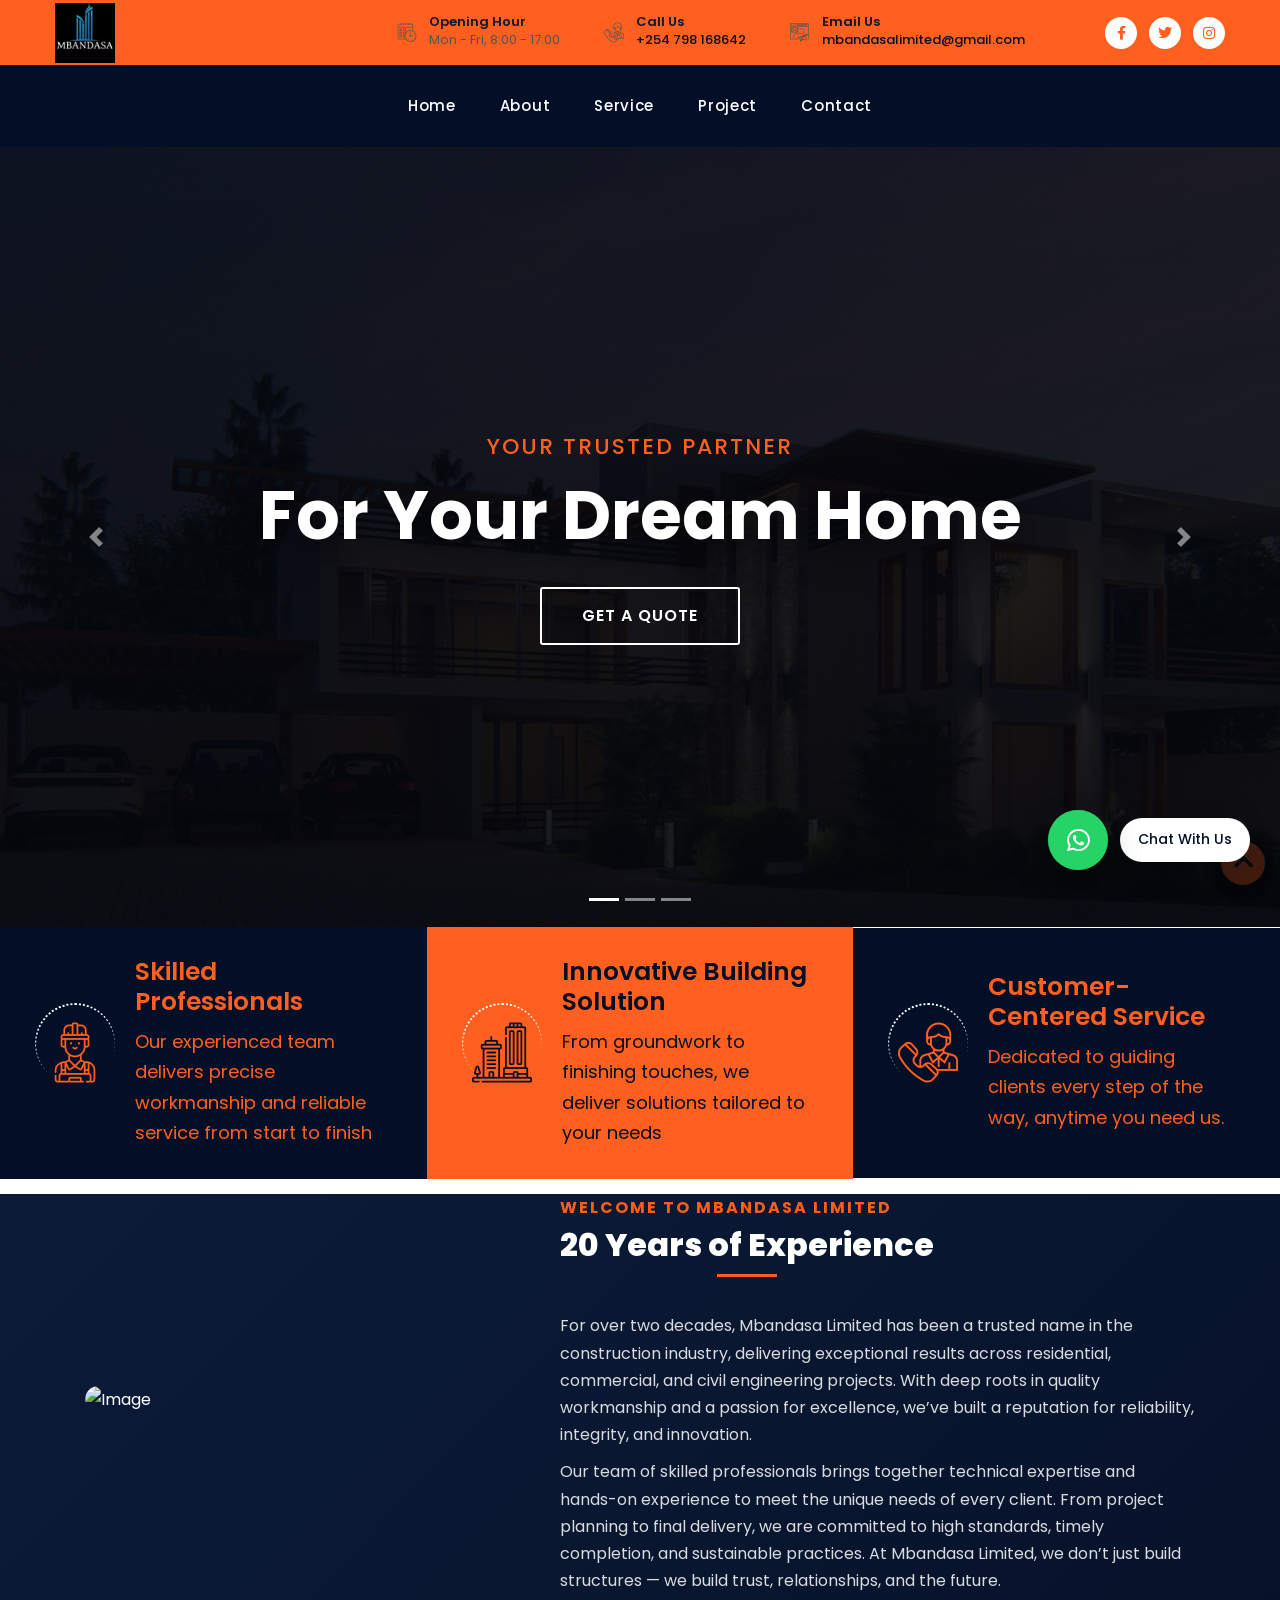
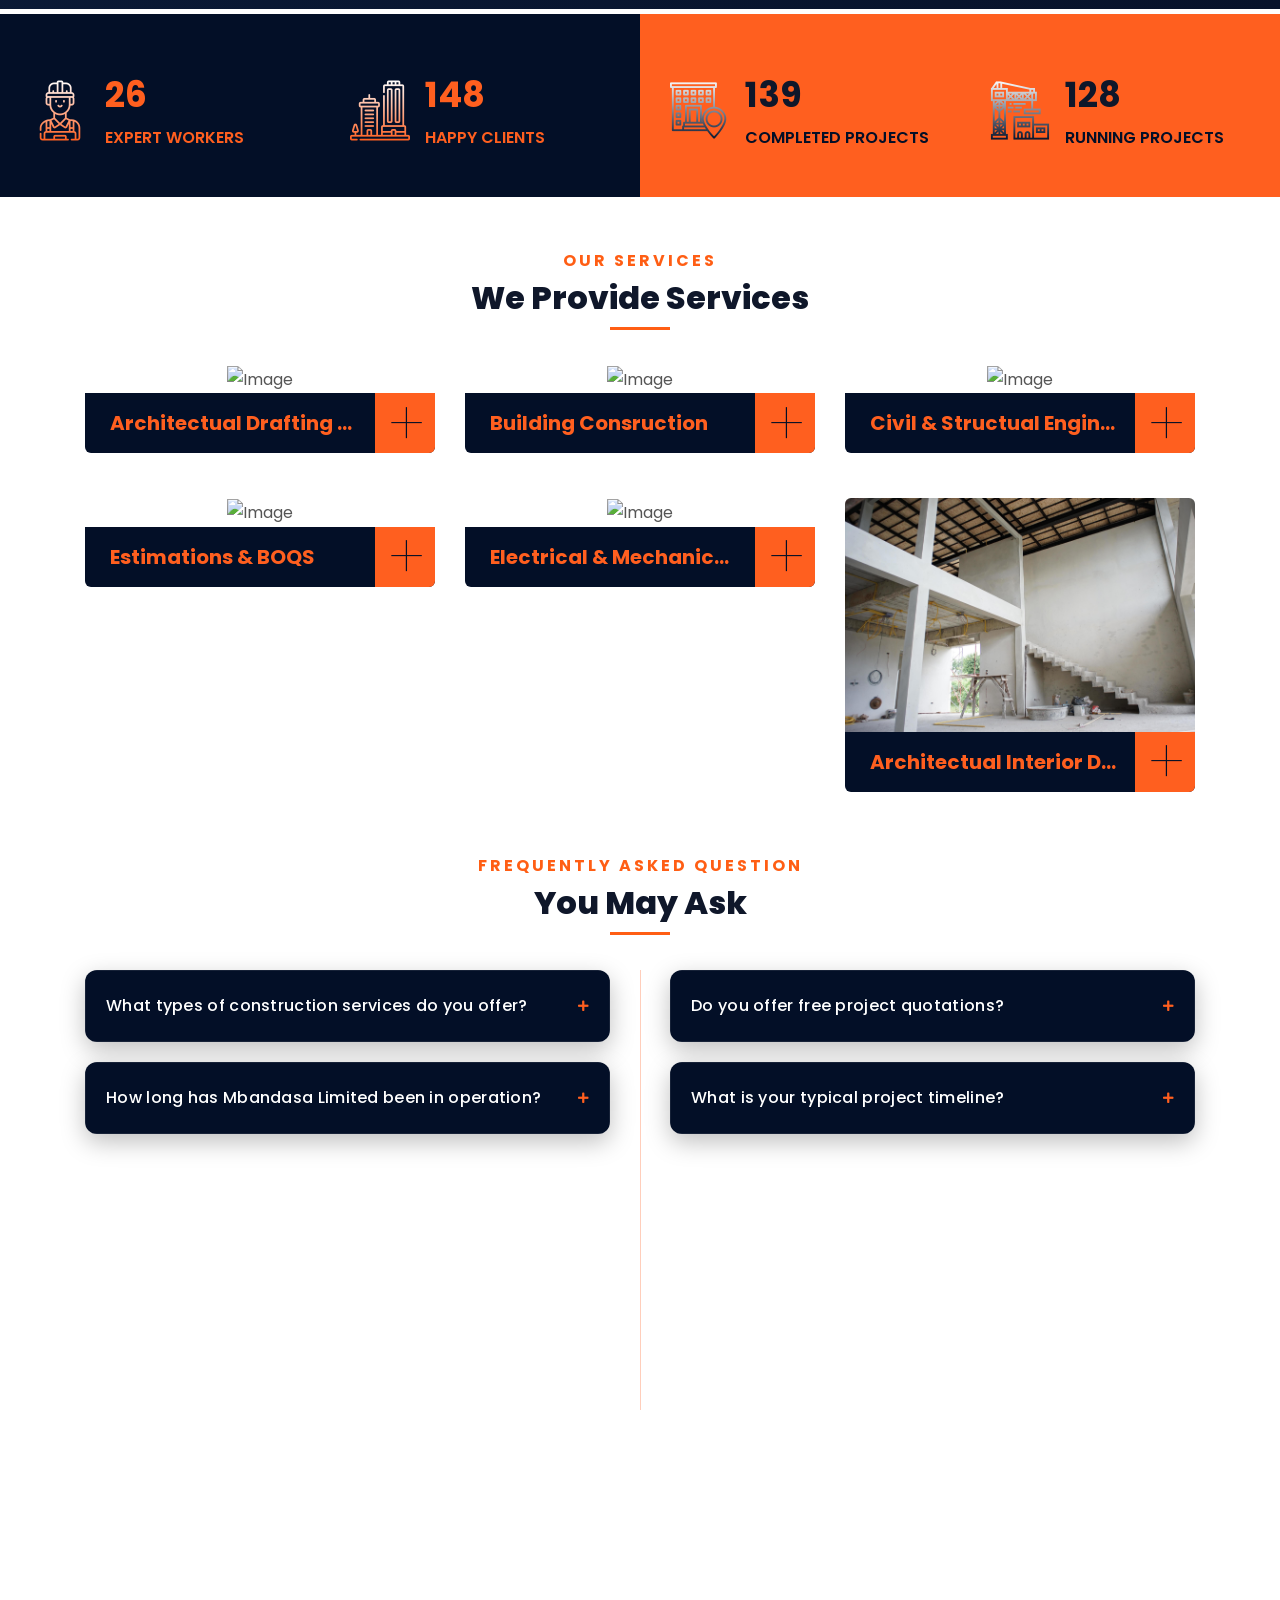
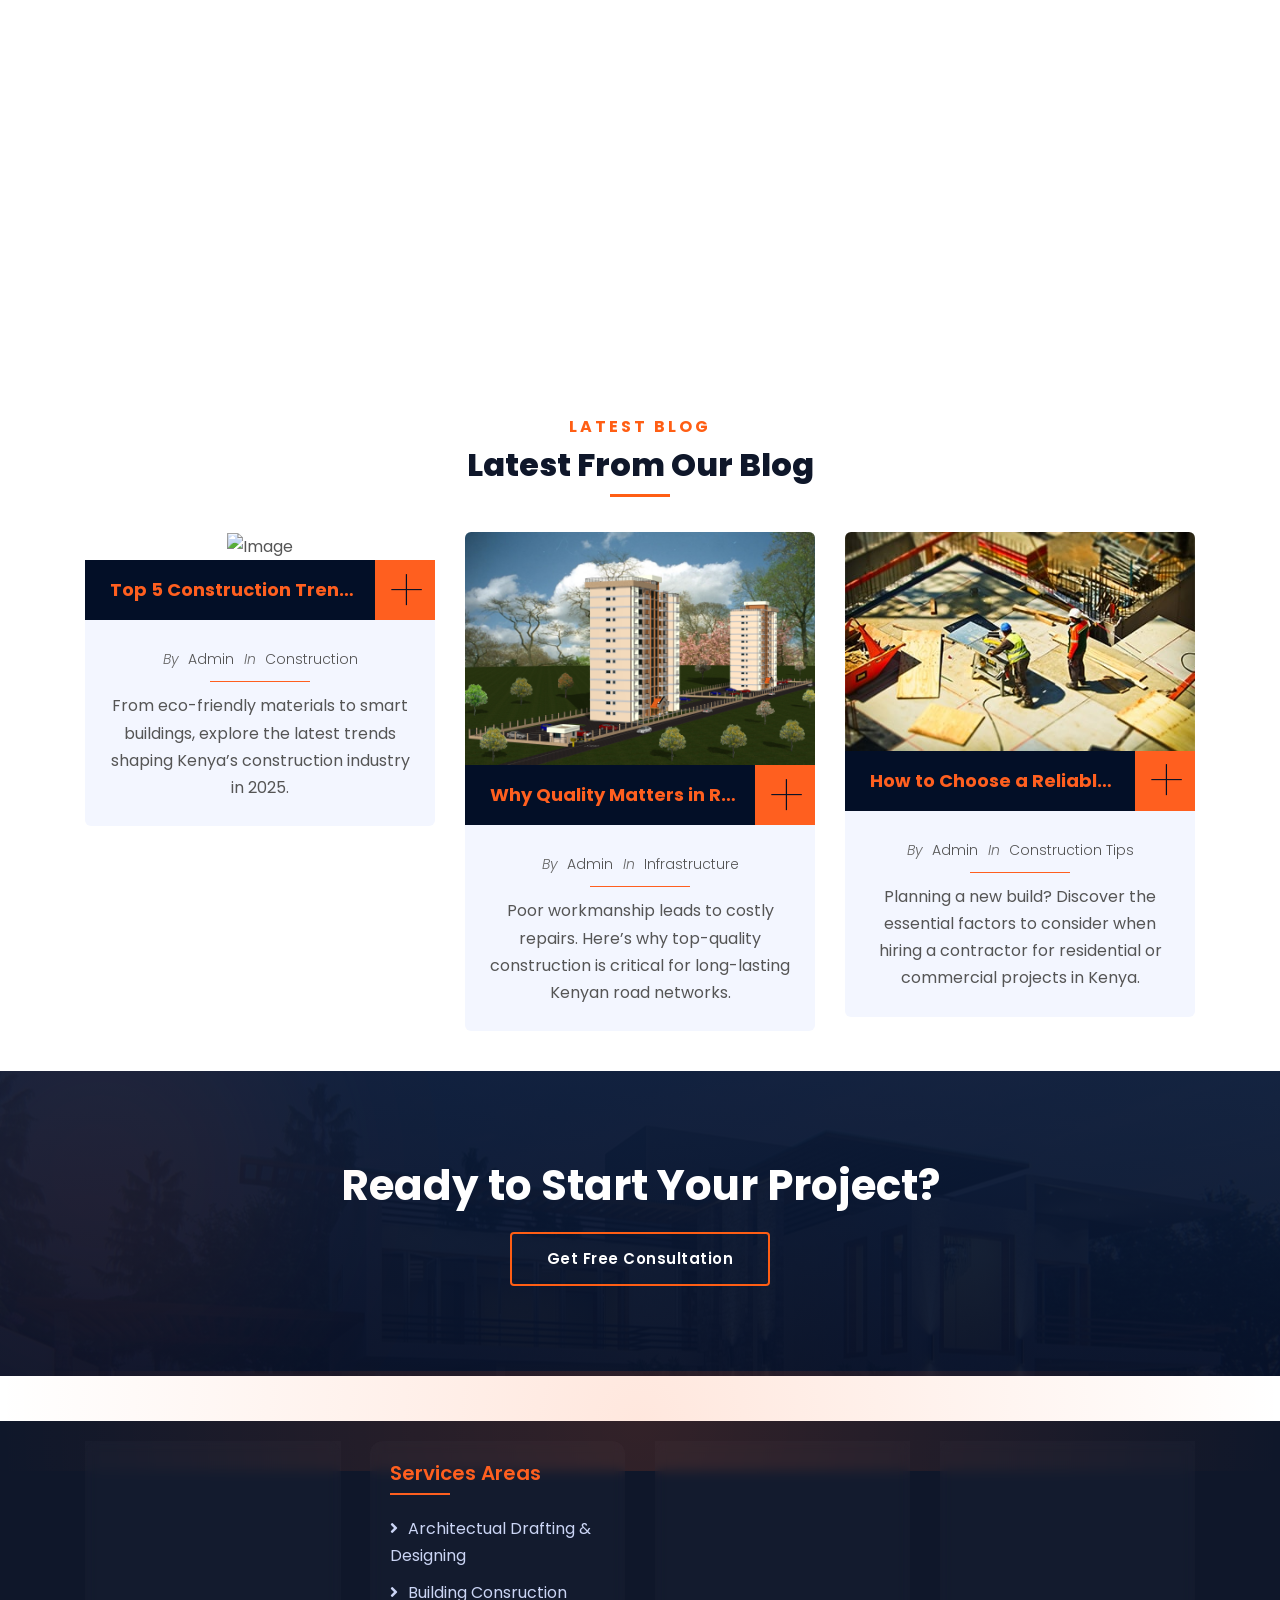
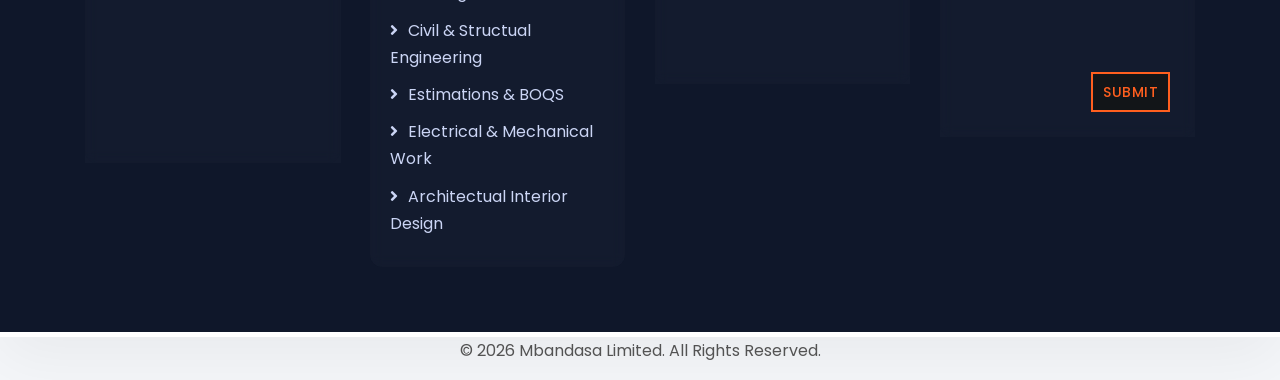
==== index.html @ 2ce322c9 "Initial commit" ====
<!DOCTYPE html>
<html lang="en">

<head>
    <meta charset="utf-8">
    <title>Mbandasa</title>
    <meta content="width=device-width, initial-scale=1.0" name="viewport">
    <meta content="Construction Company Website Template" name="keywords">
    <meta content="Construction Company Website Template" name="description">
    <link href="https://fonts.googleapis.com/css2?family=Poppins:wght@300;400;600;700;800&display=swap"
        rel="stylesheet">
    <!-- Favicon -->
    <link href="img/favicon.ico" rel="icon">

    <!-- Google Font -->
    <link href="https://fonts.googleapis.com/css2?family=Poppins:wght@100;200;300;400;500;600;700;800;900&display=swap"
        rel="stylesheet">

    <!-- CSS Libraries -->
    <link href="https://stackpath.bootstrapcdn.com/bootstrap/4.4.1/css/bootstrap.min.css" rel="stylesheet">
    <link href="https://cdnjs.cloudflare.com/ajax/libs/font-awesome/5.10.0/css/all.min.css" rel="stylesheet">
    <link href="lib/flaticon/font/flaticon.css" rel="stylesheet">
    <link href="lib/animate/animate.min.css" rel="stylesheet">
    <link href="lib/owlcarousel/assets/owl.carousel.min.css" rel="stylesheet">
    <link href="lib/lightbox/css/lightbox.min.css" rel="stylesheet">
    <link href="lib/slick/slick.css" rel="stylesheet">
    <link href="lib/slick/slick-theme.css" rel="stylesheet">

    <!-- Template Stylesheet -->
    <link href="css/style.css" rel="stylesheet">
    <meta name="description"
        content="Top construction company in Kenya offering building, civil engineering, and architectural services.">
    <meta name="keywords" content="Construction company Kenya, Building contractor Nairobi, Civil engineering Kenya">
</head>
<script id="scrollRevealScript">
    function reveal() {
        var reveals = document.querySelectorAll(".reveal");

        for (var i = 0; i < reveals.length; i++) {

            var windowHeight = window.innerHeight;
            var elementTop = reveals[i].getBoundingClientRect().top;
            var elementVisible = 120;

            if (elementTop < windowHeight - elementVisible) {
                reveals[i].classList.add("active");
            }
        }
    }

    window.addEventListener("scroll", reveal);
</script>

<body>
    <div class="wrapper">
        <!-- Top Bar Start -->
        <div class="top-bar">
            <div class="container-fluid">
                <div class="row align-items-center">

                    <!-- Logo -->
                    <div class="col-lg-3 col-md-4">
                        <div class="logo">
                            <a href="index.html">
                                <img src="img/mbandasa.jpg" alt="Logo">
                            </a>
                        </div>
                    </div>

                    <!-- Contact Info -->
                    <div class="col-lg-7 d-none d-lg-block">
                        <div class="d-flex justify-content-end align-items-center">

                            <div class="top-bar-item mr-4">
                                <div class="top-bar-icon">
                                    <i class="flaticon-calendar"></i>
                                </div>
                                <div class="top-bar-text">
                                    <h3>Opening Hour</h3>
                                    <p>Mon - Fri, 8:00 - 17:00</p>
                                </div>
                            </div>

                            <div class="top-bar-item mr-4">
                                <div class="top-bar-icon">
                                    <i class="flaticon-call"></i>
                                </div>
                                <div class="top-bar-text">
                                    <h3>Call Us</h3>
                                    <p>
                                        <a href="tel:+254798168642">
                                            +254 798 168642
                                        </a>
                                    </p>
                                </div>
                            </div>

                            <div class="top-bar-item">
                                <div class="top-bar-icon">
                                    <i class="flaticon-send-mail"></i>
                                </div>
                                <div class="top-bar-text">
                                    <h3>Email Us</h3>
                                    <p>
                                        <a href="mailto:mbandasalimited@gmail.com">
                                            mbandasalimited@gmail.com
                                        </a>
                                    </p>
                                </div>
                            </div>

                        </div>
                    </div>

                    <!-- Social Media -->
                    <div class="col-lg-2 d-none d-lg-block">
                        <div class="top-social justify-content-end">
                            <a href="https://www.facebook.com/Mbandasacorporation"><i class="fab fa-facebook-f"></i></a>
                            <a href="https://x.com/ltd_mbandasa"><i class="fab fa-twitter"></i></a>
                            <a href="https://www.instagram.com/mbandasa_ltd?igsh=a2tuNHJoZzRvZ29p"><i
                                    class="fab fa-instagram"></i></a>

                        </div>
                    </div>

                </div>
            </div>
        </div>
        <!-- Top Bar End -->

        <!-- Nav Bar Start -->
        <div class="nav-bar">
            <div class="container-fluid">
                <nav class="navbar navbar-expand-lg navbar-dark">

                    <a href="index.html" class="navbar-brand d-lg-none">
                        <img src="img/mbandasa.jpg" height="35">
                    </a>

                    <button type="button" class="navbar-toggler" data-toggle="collapse" data-target="#navbarCollapse">
                        <span class="navbar-toggler-icon"></span>
                    </button>

                    <div class="collapse navbar-collapse justify-content-center" id="navbarCollapse">
                        <div class="navbar-nav">

                            <a href="index.html" class="nav-item nav-link active">Home</a>
                            <a href="about.html" class="nav-item nav-link">About</a>
                            <a href="service.html" class="nav-item nav-link">Service</a>

                            <a href="portfolio.html" class="nav-item nav-link">Project</a>

                            <a href="contact.html" class="nav-item nav-link">Contact</a>

                        </div>
                    </div>
                </nav>
            </div>
        </div>
        <!-- Nav Bar End -->


        <!-- Carousel Start -->
        <div id="carousel" class="carousel slide" data-ride="carousel">
            <ol class="carousel-indicators">
                <li data-target="#carousel" data-slide-to="0" class="active"></li>
                <li data-target="#carousel" data-slide-to="1"></li>
                <li data-target="#carousel" data-slide-to="2"></li>
            </ol>
            <div class="carousel-inner">
                <div class="carousel-item active">
                    <img src="img/pic14.jpg" alt="Carousel Image">
                    <div class="carousel-caption">
                        <p class="animated fadeInRight">Your Trusted Partner</p>
                        <h1 class="animated fadeInLeft">For Your Dream Home</h1>

                        <a class="btn animated fadeInUp" href="quote.html">Get A Quote</a>

                    </div>
                </div>

                <div class="carousel-item">
                    <img src="img/pic7.jpg" alt="Carousel Image">
                    <div class="carousel-caption">
                        <p class="animated fadeInRight">Innovation in Every Build</p>
                        <h1 class="animated fadeInLeft">Where Vision Meets Structure</h1>
                        <a class="btn animated fadeInUp" href="quote.html">Get A Quote</a>
                    </div>
                </div>

                <div class="carousel-item">
                    <img src="img/pic12.JPG" alt="Carousel Image">
                    <div class="carousel-caption">
                        <p class="animated fadeInRight">Driven by Excellence</p>
                        <h1 class="animated fadeInLeft">Your Dream, Our Blueprint</h1>
                        <a class="btn animated fadeInUp" href="quote.html">Get A Quote</a>
                    </div>
                </div>
            </div>

            <a class="carousel-control-prev" href="#carousel" role="button" data-slide="prev">
                <span class="carousel-control-prev-icon" aria-hidden="true"></span>
                <span class="sr-only">Previous</span>
            </a>
            <a class="carousel-control-next" href="#carousel" role="button" data-slide="next">
                <span class="carousel-control-next-icon" aria-hidden="true"></span>
                <span class="sr-only">Next</span>
            </a>
        </div>
        <!-- Carousel End -->


        <!-- Feature Start-->
        <div class="feature wow fadeInUp" data-wow-delay="0.1s">
            <div class="container-fluid">
                <div class="row align-items-center">
                    <div class="col-lg-4 col-md-12">
                        <div class="feature-item">
                            <div class="feature-icon">
                                <i class="flaticon-worker"></i>
                            </div>
                            <div class="feature-text">
                                <h3>Skilled Professionals</h3>
                                <p>Our experienced team delivers precise workmanship and reliable service from start to
                                    finish</p>
                            </div>
                        </div>
                    </div>
                    <div class="col-lg-4 col-md-12">
                        <div class="feature-item">
                            <div class="feature-icon">
                                <i class="flaticon-building"></i>
                            </div>
                            <div class="feature-text">
                                <h3>Innovative Building Solution</h3>
                                <p>From groundwork to finishing touches, we deliver solutions tailored to your needs</p>
                            </div>
                        </div>
                    </div>
                    <div class="col-lg-4 col-md-12">
                        <div class="feature-item">
                            <div class="feature-icon">
                                <i class="flaticon-call"></i>
                            </div>
                            <div class="feature-text">
                                <h3>Customer-Centered Service</h3>
                                <p>Dedicated to guiding clients every step of the way, anytime you need us.</p>
                            </div>
                        </div>
                    </div>
                </div>
            </div>
        </div>
        <!-- Feature End-->


        <!-- About Start -->
        <div class="about wow fadeInUp" data-wow-delay="0.1s">
            <div class="about premium-about wow fadeInUp" data-wow-delay="0.1s">
                <div class="container">
                    <div class="row align-items-center">
                        <div class="col-lg-5 col-md-6">
                            <div class="about-img">
                                <img src="img/pic21.jpg" alt="Image">
                            </div>
                        </div>
                        <div class="col-lg-7 col-md-6">
                            <div class="section-header text-left">

                                <p>Welcome to Mbandasa Limited</p>
                                <h2>20 Years of Experience</h2>
                            </div>
                            <div class="about-text">
                                <p>
                                    For over two decades, Mbandasa Limited has been a trusted name in the construction
                                    industry, delivering exceptional results across residential, commercial, and civil
                                    engineering projects. With deep roots in quality workmanship and a passion for
                                    excellence, we’ve built a reputation for reliability, integrity, and innovation.
                                </p>
                                <p>
                                    Our team of skilled professionals brings together technical expertise and hands-on
                                    experience to meet the unique needs of every client. From project planning to final
                                    delivery, we are committed to high standards, timely completion, and sustainable
                                    practices. At Mbandasa Limited, we don’t just build structures — we build trust,
                                    relationships, and the future.
                                </p>
                                <!-- <a class="btn" href="">Learn More</a> -->
                            </div>
                        </div>
                    </div>
                </div>
            </div>
            <!-- About End -->


            <!-- Fact Start -->
            <div class="fact">
                <div class="container-fluid">
                    <div class="row counters">
                        <div class="col-md-6 fact-left wow slideInLeft">
                            <div class="row">
                                <div class="col-6">
                                    <div class="fact-icon">
                                        <i class="flaticon-worker"></i>
                                    </div>
                                    <div class="fact-text">
                                        <h2 data-toggle="counter-up">70</h2>
                                        <p>Expert Workers</p>
                                    </div>
                                </div>
                                <div class="col-6">
                                    <div class="fact-icon">
                                        <i class="flaticon-building"></i>
                                    </div>
                                    <div class="fact-text">
                                        <h2 data-toggle="counter-up">400</h2>
                                        <p>Happy Clients</p>
                                    </div>
                                </div>
                            </div>
                        </div>
                        <div class="col-md-6 fact-right wow slideInRight">
                            <div class="row">
                                <div class="col-6">
                                    <div class="fact-icon">
                                        <i class="flaticon-address"></i>
                                    </div>
                                    <div class="fact-text">
                                        <h2 data-toggle="counter-up">380</h2>
                                        <p>Completed Projects</p>
                                    </div>
                                </div>
                                <div class="col-6">
                                    <div class="fact-icon">
                                        <i class="flaticon-crane"></i>
                                    </div>
                                    <div class="fact-text">
                                        <h2 data-toggle="counter-up">350</h2>
                                        <p>Running Projects</p>
                                    </div>
                                </div>
                            </div>
                        </div>
                    </div>
                </div>
            </div>
            <!-- Fact End -->


            <!-- Service Start -->
            <div class="service">
                <div class="container">
                    <div class="section-header text-center">
                        <p>Our Services</p>
                        <h2>We Provide Services</h2>
                    </div>
                    <div class="row">
                        <div class="col-lg-4 col-md-6 wow fadeInUp" data-wow-delay="0.1s">
                            <div class="service-item">
                                <div class="service-img">
                                    <img src="img/pic22.jpg" alt="Image">
                                    <div class="service-overlay">
                                        <p>
                                            We turn ideas into precise and detailed architectural plans that align with
                                            building codes and client vision. Our designs balance functionality,
                                            aesthetics,
                                            and structural integrity.
                                        </p>
                                    </div>
                                </div>
                                <div class="service-text">
                                    <h3>Architectual Drafting & Designing</h3>
                                    <a class="btn" href="img/pic22.jpg" data-lightbox="service">+</a>
                                </div>
                            </div>
                        </div>
                        <div class="col-lg-4 col-md-6 wow fadeInUp" data-wow-delay="0.2s">
                            <div class="service-item">
                                <div class="service-img">
                                    <img src="img/pic23.jpg" alt="Image">
                                    <div class="service-overlay">
                                        <p>
                                            From foundation to finishing, we deliver high-quality construction services
                                            for
                                            residential, commercial, and industrial projects — built to last and
                                            tailored to
                                            your needs.
                                        </p>
                                    </div>
                                </div>
                                <div class="service-text">
                                    <h3>Building Consruction</h3>
                                    <a class="btn" href="img/pic23.jpg" data-lightbox="service">+</a>
                                </div>
                            </div>
                        </div>
                        <div class="col-lg-4 col-md-6 wow fadeInUp" data-wow-delay="0.3s">
                            <div class="service-item">
                                <div class="service-img">
                                    <img src="img/pic24.jpg" alt="Image">
                                    <div class="service-overlay">
                                        <p>
                                            Our civil and structural engineers provide reliable, safe, and efficient
                                            solutions for roads, drainage, bridges, and buildings with a focus on
                                            durability
                                            and compliance.
                                        </p>
                                    </div>
                                </div>
                                <div class="service-text">
                                    <h3>Civil & Structual Engineering</h3>
                                    <a class="btn" href="img/pic24.jpg" data-lightbox="service">+</a>
                                </div>
                            </div>
                        </div>
                        <div class="col-lg-4 col-md-6 wow fadeInUp" data-wow-delay="0.4s">
                            <div class="service-item">
                                <div class="service-img">
                                    <img src="img/pic25.jpg" alt="Image">
                                    <div class="service-overlay">
                                        <p>
                                            We offer accurate cost estimations and detailed Bills of Quantities (BOQs)
                                            to
                                            support effective project planning, budgeting, and transparency for clients
                                            and
                                            contractors.
                                        </p>
                                    </div>
                                </div>
                                <div class="service-text">
                                    <h3>Estimations & BOQS</h3>
                                    <a class="btn" href="img/pic25.jpg" data-lightbox="service">+</a>
                                </div>
                            </div>
                        </div>
                        <div class="col-lg-4 col-md-6 wow fadeInUp" data-wow-delay="0.5s">
                            <div class="service-item">
                                <div class="service-img">
                                    <img src="img/pic26.jpg" alt="Image">
                                    <div class="service-overlay">
                                        <p>
                                            Our certified team handles complete electrical and mechanical installations,
                                            ensuring safety, energy efficiency, and integration into your building
                                            systems.
                                        </p>
                                    </div>
                                </div>
                                <div class="service-text">
                                    <h3>Electrical & Mechanical Work</h3>
                                    <a class="btn" href="img/pic26.jpg" data-lightbox="service">+</a>
                                </div>
                            </div>
                        </div>
                        <div class="col-lg-4 col-md-6 wow fadeInUp" data-wow-delay="0.6s">
                            <div class="service-item">
                                <div class="service-img">
                                    <img src="img/pic27.jpg" alt="Image">
                                    <div class="service-overlay">
                                        <p>
                                            We craft elegant and functional interior spaces that reflect your style and
                                            purpose — blending form, lighting, materials, and color into stunning
                                            environments.
                                        </p>
                                    </div>
                                </div>
                                <div class="service-text">
                                    <h3>Architectual Interior Design</h3>
                                    <a class="btn" href="img/pic27.jpg" data-lightbox="service">+</a>
                                </div>
                            </div>
                        </div>
                    </div>
                </div>
            </div>
            <!-- Service End -->


            <!-- FAQs Start -->
            <div class="faqs">
                <div class="container">
                    <div class="section-header text-center">
                        <p>Frequently Asked Question</p>
                        <h2>You May Ask</h2>
                    </div>
                    <div class="row">
                        <div class="col-md-6">
                            <div id="accordion-1">
                                <div class="card wow fadeInLeft" data-wow-delay="0.1s">
                                    <div class="card-header">
                                        <a class="card-link collapsed" data-toggle="collapse" href="#collapseOne">
                                            What types of construction services do you offer?
                                        </a>
                                    </div>
                                    <div id="collapseOne" class="collapse" data-parent="#accordion-1">
                                        <div class="card-body">
                                            We specialize in residential, commercial, and civil construction projects
                                            including architectural design, structural engineering, interior finishes,
                                            electrical and mechanical works, and project management.
                                        </div>
                                    </div>
                                </div>
                                <div class="card wow fadeInLeft" data-wow-delay="0.2s">
                                    <div class="card-header">
                                        <a class="card-link collapsed" data-toggle="collapse" href="#collapseTwo">
                                            How long has Mbandasa Limited been in operation?
                                        </a>
                                    </div>
                                    <div id="collapseTwo" class="collapse" data-parent="#accordion-1">
                                        <div class="card-body">
                                            Mbandasa Limited has over 20 years of experience in the construction
                                            industry,
                                            delivering quality and reliable services across Kenya and East Africa.
                                        </div>
                                    </div>
                                </div>
                                <div class="card wow fadeInLeft" data-wow-delay="0.3s">
                                    <div class="card-header">
                                        <a class="card-link collapsed" data-toggle="collapse" href="#collapseThree">
                                            Are you licensed and insured?
                                        </a>
                                    </div>
                                    <div id="collapseThree" class="collapse" data-parent="#accordion-1">
                                        <div class="card-body">
                                            Yes, we are fully licensed and insured to operate as a professional
                                            construction
                                            company, ensuring compliance with local building regulations and safety
                                            standards.
                                        </div>
                                    </div>
                                </div>
                                <div class="card wow fadeInLeft" data-wow-delay="0.4s">
                                    <div class="card-header">
                                        <a class="card-link collapsed" data-toggle="collapse" href="#collapseFour">
                                            Do you help with architectural drawings and approvals?
                                        </a>
                                    </div>
                                    <div id="collapseFour" class="collapse" data-parent="#accordion-1">
                                        <div class="card-body">
                                            Absolutely. We offer architectural drafting services and assist in obtaining
                                            the
                                            necessary regulatory approvals before construction begins.
                                        </div>
                                    </div>
                                </div>
                                <div class="card wow fadeInLeft" data-wow-delay="0.5s">
                                    <div class="card-header">
                                        <a class="card-link collapsed" data-toggle="collapse" href="#collapseFive">
                                            How do you ensure the quality of your work?
                                        </a>
                                    </div>
                                    <div id="collapseFive" class="collapse" data-parent="#accordion-1">
                                        <div class="card-body">
                                            We follow strict quality control procedures, employ skilled professionals,
                                            use
                                            high-grade materials, and regularly inspect sites to maintain excellent
                                            standards.
                                        </div>
                                    </div>
                                </div>
                            </div>
                        </div>
                        <div class="col-md-6">
                            <div id="accordion-2">
                                <div class="card wow fadeInRight" data-wow-delay="0.1s">
                                    <div class="card-header">
                                        <a class="card-link collapsed" data-toggle="collapse" href="#collapseSix">
                                            Do you offer free project quotations?
                                        </a>
                                    </div>
                                    <div id="collapseSix" class="collapse" data-parent="#accordion-2">
                                        <div class="card-body">
                                            Yes, we provide free quotations after an initial site visit or consultation
                                            to
                                            understand the scope and requirements of your project.
                                        </div>
                                    </div>
                                </div>
                                <div class="card wow fadeInRight" data-wow-delay="0.2s">
                                    <div class="card-header">
                                        <a class="card-link collapsed" data-toggle="collapse" href="#collapseSeven">
                                            What is your typical project timeline?
                                        </a>
                                    </div>
                                    <div id="collapseSeven" class="collapse" data-parent="#accordion-2">
                                        <div class="card-body">
                                            Project timelines vary based on the size and complexity of the job. However,
                                            we
                                            always aim to complete work on schedule while maintaining quality.
                                        </div>
                                    </div>
                                </div>
                                <div class="card wow fadeInRight" data-wow-delay="0.3s">
                                    <div class="card-header">
                                        <a class="card-link collapsed" data-toggle="collapse" href="#collapseEight">
                                            Can you work with my budget?
                                        </a>
                                    </div>
                                    <div id="collapseEight" class="collapse" data-parent="#accordion-2">
                                        <div class="card-body">
                                            Yes. We provide flexible solutions and accurate estimates to help you
                                            achieve
                                            your goals within your budget without compromising quality.
                                        </div>
                                    </div>
                                </div>
                                <div class="card wow fadeInRight" data-wow-delay="0.4s">
                                    <div class="card-header">
                                        <a class="card-link collapsed" data-toggle="collapse" href="#collapseNine">
                                            Do you handle both new builds and renovations?
                                        </a>
                                    </div>
                                    <div id="collapseNine" class="collapse" data-parent="#accordion-2">
                                        <div class="card-body">
                                            Yes, we undertake both new construction projects and renovations for homes,
                                            offices, and commercial spaces.
                                        </div>
                                    </div>
                                </div>
                                <div class="card wow fadeInRight" data-wow-delay="0.5s">
                                    <div class="card-header">
                                        <a class="card-link collapsed" data-toggle="collapse" href="#collapseTen">
                                            How can I get started with Mbandasa Limited?
                                        </a>
                                    </div>
                                    <div id="collapseTen" class="collapse" data-parent="#accordion-2">
                                        <div class="card-body">
                                            Simply contact us through our website, phone, or email to schedule a
                                            consultation. We’ll discuss your vision and provide guidance on the next
                                            steps.
                                        </div>
                                    </div>
                                </div>
                            </div>
                        </div>
                    </div>
                </div>
            </div>



            <!-- Testimonial Start -->
            <div class="testimonial wow fadeIn" data-wow-delay="0.1s">
                <div class="container">

                    <div class="row">
                        <div class="col-12">
                            <div class="testimonial-slider-nav"></div>
                        </div>
                    </div>

                    <div class="row">
                        <div class="col-12">
                            <div class="testimonial-slider">

                                <div class="slider-item">
                                    <div class="stars">
                                        <i class="fa fa-star"></i><i class="fa fa-star"></i>
                                        <i class="fa fa-star"></i><i class="fa fa-star"></i>
                                        <i class="fa fa-star"></i>
                                    </div>
                                    <h3>James Mwangi</h3>
                                    <h4>Civil Engineer</h4>
                                    <p>Mbandasa Limited exceeded my expectations. Their attention to detail and
                                        execution is top-tier.</p>
                                </div>

                                <div class="slider-item">
                                    <div class="stars">
                                        <i class="fa fa-star"></i><i class="fa fa-star"></i>
                                        <i class="fa fa-star"></i><i class="fa fa-star"></i>
                                        <i class="fa fa-star-half-alt"></i>
                                    </div>
                                    <h3>Grace Wambui</h3>
                                    <h4>Architect</h4>
                                    <p>Working with them was seamless. They turned our designs into reality with
                                        precision.</p>
                                </div>

                                <div class="slider-item">
                                    <div class="stars">
                                        <i class="fa fa-star"></i><i class="fa fa-star"></i>
                                        <i class="fa fa-star"></i><i class="fa fa-star"></i>
                                        <i class="fa fa-star"></i>
                                    </div>
                                    <h3>Peter Otieno</h3>
                                    <h4>Real Estate Developer</h4>
                                    <p>Reliable, professional, and consistent. They always deliver quality work on time.
                                    </p>
                                </div>

                                <div class="slider-item">
                                    <div class="stars">
                                        <i class="fa fa-star"></i><i class="fa fa-star"></i>
                                        <i class="fa fa-star"></i><i class="fa fa-star"></i>
                                        <i class="fa fa-star"></i>
                                    </div>
                                    <h3>Mercy Achieng</h3>
                                    <h4>Interior Designer</h4>
                                    <p>Excellent finishing and attention to design details. A great team to collaborate
                                        with.</p>
                                </div>

                                <div class="slider-item">
                                    <div class="stars">
                                        <i class="fa fa-star"></i><i class="fa fa-star"></i>
                                        <i class="fa fa-star"></i><i class="fa fa-star"></i>
                                        <i class="fa fa-star"></i>
                                    </div>
                                    <h3>David Njoroge</h3>
                                    <h4>Construction Consultant</h4>
                                    <p>They uphold safety, quality, and transparency. Very dependable construction
                                        partner.</p>
                                </div>

                                <div class="slider-item">
                                    <div class="stars">
                                        <i class="fa fa-star"></i><i class="fa fa-star"></i>
                                        <i class="fa fa-star"></i><i class="fa fa-star"></i>
                                        <i class="fa fa-star"></i>
                                    </div>
                                    <h3>Esther Kinyua</h3>
                                    <h4>Landowner</h4>
                                    <p>They guided me from start to finish. Smooth process and very professional team.
                                    </p>
                                </div>

                                <div class="slider-item">
                                    <div class="stars">
                                        <i class="fa fa-star"></i><i class="fa fa-star"></i>
                                        <i class="fa fa-star"></i><i class="fa fa-star"></i>
                                        <i class="fa fa-star-half-alt"></i>
                                    </div>
                                    <h3>Brian Kiprotich</h3>
                                    <h4>Project Manager</h4>
                                    <p>Very flexible and responsive. They handled changes without delaying the project.
                                    </p>
                                </div>

                                <div class="slider-item">
                                    <div class="stars">
                                        <i class="fa fa-star"></i><i class="fa fa-star"></i>
                                        <i class="fa fa-star"></i><i class="fa fa-star"></i>
                                        <i class="fa fa-star"></i>
                                    </div>
                                    <h3>Janet Nduta</h3>
                                    <h4>Quantity Surveyor</h4>
                                    <p>Everything stayed within budget. Highly recommend for cost-controlled projects.
                                    </p>
                                </div>

                            </div>
                        </div>
                    </div>

                </div>
            </div>
            <!-- Blog Start -->
            <div class="blog">
                <div class="container">
                    <div class="section-header text-center">
                        <p>Latest Blog</p>
                        <h2>Latest From Our Blog</h2>
                    </div>
                    <div class="row">
                        <div class="col-lg-4 col-md-6 wow fadeInUp" data-wow-delay="0.2s">
                            <div class="blog-item">
                                <div class="blog-img">
                                    <img src="img/blog-1.jpg" alt="Image">
                                </div>
                                <div class="blog-title">
                                    <h3>Top 5 Construction Trends in Kenya</h3>
                                    <a class="btn" href="">+</a>
                                </div>
                                <div class="blog-meta">
                                    <p>By <a href="">Admin</a></p>
                                    <p>In <a href="">Construction</a></p>
                                </div>
                                <div class="blog-text">
                                    <p>
                                        From eco-friendly materials to smart buildings, explore the latest trends
                                        shaping
                                        Kenya’s construction industry in 2025.
                                    </p>
                                </div>
                            </div>
                        </div>
                        <div class="col-lg-4 col-md-6 wow fadeInUp">
                            <div class="blog-item">
                                <div class="blog-img">
                                    <img src="img/blog-2.jpg" alt="Image">
                                </div>
                                <div class="blog-title">
                                    <h3>Why Quality Matters in Road Projects</h3>
                                    <a class="btn" href="">+</a>
                                </div>
                                <div class="blog-meta">
                                    <p>By <a href="">Admin</a></p>
                                    <p>In <a href="">Infrastructure</a></p>
                                </div>
                                <div class="blog-text">
                                    <p>
                                        Poor workmanship leads to costly repairs. Here’s why top-quality construction is
                                        critical for long-lasting Kenyan road networks.
                                    </p>
                                </div>
                            </div>
                        </div>
                        <div class="col-lg-4 col-md-6 wow fadeInUp" data-wow-delay="0.2s">
                            <div class="blog-item">
                                <div class="blog-img">
                                    <img src="img/blog-3.jpg" alt="Image">
                                </div>
                                <div class="blog-title">
                                    <h3>How to Choose a Reliable Contractor</h3>
                                    <a class="btn" href="">+</a>
                                </div>
                                <div class="blog-meta">
                                    <p>By <a href="">Admin</a></p>
                                    <p>In <a href="">Construction Tips</a></p>
                                </div>
                                <div class="blog-text">
                                    <p>
                                        Planning a new build? Discover the essential factors to consider when hiring a
                                        contractor for residential or commercial projects in Kenya.
                                    </p>
                                </div>
                            </div>
                        </div>
                    </div>
                </div>
            </div>
            <div class="wrapper">
                <!-- ... existing website content ... -->
                <a href="#" class="back-to-top"><i class="fa fa-chevron-up"></i></a>
            </div>
            <!-- CTA Start -->
            <div class="cta wow fadeInUp" data-wow-delay="0.1s">
                <div class="container text-center">
                    <h2>Ready to Start Your Project?</h2>
                    <a href="contact.html" class="btn">Get Free Consultation</a>
                </div>
            </div>
            <!-- CTA End -->


            <!-- JavaScript Libraries -->
            <script src="https://code.jquery.com/jquery-3.4.1.min.js"></script>
            <script src="https://stackpath.bootstrapcdn.com/bootstrap/4.4.1/js/bootstrap.bundle.min.js"></script>
            <!-- ... other script tags ... -->

            <!-- Template Javascript -->
            <script src="js/main.js"></script>
            <!-- Blog End -->
            <script src="js/main.js"></script>
            <!-- Premium WhatsApp Floating Button -->
            <a href="https://wa.me/254798168642?text=Hello%20Mbandasa%20Limited,%20I%20would%20like%20to%20make%20an%20inquiry."
                class="whatsapp-float" target="_blank" aria-label="Chat on WhatsApp">

                <div class="whatsapp-icon">
                    <i class="fab fa-whatsapp"></i>
                </div>

                <span class="whatsapp-label">Chat With Us</span>

            </a>

            <!-- Footer Start -->
            <div class="footer wow fadeIn" data-wow-delay="0.3s">
                <div class="container">
                    <div class="row">
                        <div class="col-md-6 col-lg-3">
                            <div class="footer-contact">
                                <h2>Office Contact</h2>
                                <p><i class="fa fa-map-marker-alt"></i>Kenyatta highway, Nanyuki, KENYA</p>
                                <p><i class="fa fa-phone-alt"></i>0798168642</p>
                                <p><i class="fa fa-envelope"></i>mbandasalimited@gmail.com</p>
                                <div class="footer-social">
                                    <a href="https://twitter.com/ltd_mbandasa/status/1759628364342575480"><i
                                            class="fab fa-twitter"></i></a>
                                    <a href=""><i class="fab fa-facebook-f"></i></a>
                                    <a href="https://www.instagram.com/mbandasa_ltd/reels/"><i
                                            class="fab fa-instagram"></i></a>

                                </div>
                            </div>
                        </div>
                        <div class="col-md-6 col-lg-3">
                            <div class="footer-link">
                                <h2>Services Areas</h2>
                                <a href="">Architectual Drafting & Designing</a>
                                <a href="">Building Consruction</a>
                                <a href="">Civil & Structual Engineering</a>
                                <a href="">Estimations & BOQS</a>
                                <a href="">Electrical & Mechanical Work</a>
                                <a href="">Architectual Interior Design</a>
                            </div>
                        </div>
                        <div class="col-md-6 col-lg-3">
                            <div class="footer-link">
                                <h2>Useful Pages</h2>
                                <a href="about.html">About Us</a>
                                <a href="contact.html">Contact Us</a>
                                <a href="">Projects</a>
                                <a href="">Testimonial</a>
                            </div>
                        </div>
                        <div class="col-md-6 col-lg-3">
                            <div class="newsletter">
                                <h2>Newsletter</h2>
                                <p>
                                    Sign up for our newsletter to receive updates on our latest projects, company news,
                                    and
                                    special offers directly in your inbox.
                                </p>
                                <div class="form">
                                    <input class="form-control" placeholder="Email here">
                                    <button class="btn">Submit</button>
                                </div>
                            </div>
                        </div>
                    </div>
                </div>


            </div>
        </div>
        <!-- Footer End -->


        <a href="#" class="back-to-top"><i class="fa fa-chevron-up"></i></a>
    </div>

    <!-- JavaScript Libraries -->
    <script src="https://code.jquery.com/jquery-3.4.1.min.js"></script>
    <script src="https://stackpath.bootstrapcdn.com/bootstrap/4.4.1/js/bootstrap.bundle.min.js"></script>
    <script src="lib/easing/easing.min.js"></script>
    <script src="lib/wow/wow.min.js"></script>
    <script src="lib/owlcarousel/owl.carousel.min.js"></script>
    <script src="lib/isotope/isotope.pkgd.min.js"></script>
    <script src="lib/lightbox/js/lightbox.min.js"></script>
    <script src="lib/waypoints/waypoints.min.js"></script>
    <script src="lib/counterup/counterup.min.js"></script>
    <script src="lib/slick/slick.min.js"></script>

    <!-- Template Javascript -->
    <script src="js/main.js"></script>
    <!-- Footer -->
    <div class="container text-center">
        <p>&copy; 2026 Mbandasa Limited. All Rights Reserved.</p>
    </div>

    </div>
    <script>
        function reveal() {
            const reveals = document.querySelectorAll(".reveal");

            reveals.forEach((el) => {
                const windowHeight = window.innerHeight;
                const elementTop = el.getBoundingClientRect().top;
                const visible = 120;

                if (elementTop < windowHeight - visible) {
                    el.classList.add("active");
                }
            });
        }

        window.addEventListener("scroll", reveal);
        window.addEventListener("load", reveal);
    </script>
    <script src="lib/wow/wow.min.js"></script>
    <script>
        new WOW().init();
    </script>
    <!-- JavaScript Libraries -->
    <script src="https://code.jquery.com/jquery-3.4.1.min.js"></script>
    <script src="https://stackpath.bootstrapcdn.com/bootstrap/4.4.1/js/bootstrap.bundle.min.js"></script>
    <script src="lib/easing/easing.min.js"></script>
    <script src="lib/wow/wow.min.js"></script>
    <script src="lib/owlcarousel/owl.carousel.min.js"></script>
    <script src="lib/isotope/isotope.pkgd.min.js"></script>
    <script src="lib/lightbox/js/lightbox.min.js"></script>
    <script src="lib/waypoints/waypoints.min.js"></script>
    <script src="lib/counterup/counterup.min.js"></script>
    <script src="lib/slick/slick.min.js"></script>

    <!-- Template Javascript -->

</body>

</html>
---- lib/flaticon/font/flaticon.css ----
/*
  	Flaticon icon font: Flaticon
  	Creation date: 23/08/2020 07:24
  	*/

@font-face {
  font-family: "Flaticon";
  src: url("./Flaticon.eot");
  src: url("./Flaticon.eot?#iefix") format("embedded-opentype"),
       url("./Flaticon.woff2") format("woff2"),
       url("./Flaticon.woff") format("woff"),
       url("./Flaticon.ttf") format("truetype"),
       url("./Flaticon.svg#Flaticon") format("svg");
  font-weight: normal;
  font-style: normal;
}

@media screen and (-webkit-min-device-pixel-ratio:0) {
  @font-face {
    font-family: "Flaticon";
    src: url("./Flaticon.svg#Flaticon") format("svg");
  }
}

[class^="flaticon-"]:before, [class*=" flaticon-"]:before,
[class^="flaticon-"]:after, [class*=" flaticon-"]:after {   
  font-family: Flaticon;
        font-size: 20px;
font-style: normal;
margin-left: 20px;
}

.flaticon-concrete:before { content: "\f100"; }
.flaticon-worker:before { content: "\f101"; }
.flaticon-measure:before { content: "\f102"; }
.flaticon-building:before { content: "\f103"; }
.flaticon-brush:before { content: "\f104"; }
.flaticon-crane:before { content: "\f105"; }
.flaticon-call:before { content: "\f106"; }
.flaticon-calendar:before { content: "\f107"; }
.flaticon-send-mail:before { content: "\f108"; }
.flaticon-address:before { content: "\f109"; }
---- css/style.css ----
/***********/
/*** Premium General CSS Upgrade ***/
/***********/
:root {
    --primary: #ff5e14;
    --dark: #0b1c39;
    --darker: #07122a;
    --light: #f8f9fa;
    --white: #ffffff;
}

html {
    scroll-behavior: smooth;
}

body {
    color: #555;
    background: #f4f6f9;
    font-family: 'Poppins', sans-serif;
    font-weight: 400;
    line-height: 1.7;
    -webkit-font-smoothing: antialiased;
}

h1,
h2,
h3,
h4,
h5,
h6 {
    color: #0f172a;
    font-weight: 600;
}

a {
    color: #555;
    transition: all .3s ease;
}

a:hover {
    color: #ff5f1f;
    transform: translateY(-2px);
}

.wrapper {
    position: relative;
    max-width: 1400px;
    margin: 0 auto;
    background: #ffffff;
    box-shadow: 0 20px 60px rgba(0, 0, 0, 0.05);
}

.back-to-top {
    position: fixed;
    display: none;
    background: #ff5f1f;
    color: #121518;
    width: 44px;
    height: 44px;
    text-align: center;
    line-height: 1;
    font-size: 22px;
    right: 15px;
    bottom: 15px;
    transition: background 0.5s;
    z-index: 9;
}

.back-to-top:hover {
    color: #ff5f1f;
    background: #121518;
}

.back-to-top i {
    padding-top: 10px;
}

.btn {
    transition: .3s;
}


/************/
/**** Top Bar CSS *****/
/************/
/************/
/**** Premium Top Bar *****/
/************/

/*********************************/
/******** PREMIUM HEADER *********/
/*********************************/

/* TOP BAR */

/*********************************/
/******** UPDATED TOP BAR ********/
/*********************************/

.top-bar {
    position: relative;
    height: 65px;
    /* smaller like sample 2 */
    display: flex;
    align-items: center;
    background: #ff5f1f;
    padding: 0 40px;
}

.top-bar .logo img {
    max-height: 60px;
}

/* Contact alignment */
.top-bar .top-bar-item {
    display: flex;
    align-items: center;
    gap: 12px;
}

.top-bar .top-bar-text h3 {
    font-size: 13px;
    margin: 0;
    font-weight: 600;
}

.top-bar .top-bar-text p {
    margin: 0;
    font-size: 13px;
}

.top-bar .top-bar-text a {
    color: #030f27;
    font-weight: 500;
}

.top-bar .top-bar-text a:hover {
    color: #ffffff;
}

/* Social Icons */
.top-social {
    display: flex;
    align-items: center;
    gap: 12px;
}

.top-social a {
    width: 32px;
    height: 32px;
    border-radius: 50%;
    background: #ffffff;
    color: #ff5f1f;
    display: flex;
    align-items: center;
    justify-content: center;
    font-size: 14px;
    transition: 0.3s;
}

.top-social a:hover {
    background: #030f27;
    color: #ffffff;
}

/*********************************/
/******** PREMIUM NAVBAR *********/
/*********************************/

.nav-bar {
    position: relative;
    background: #030f27;
    transition: all .4s ease;
}

/* STICKY EFFECT */

.nav-bar.nav-sticky {
    position: fixed;
    top: 0;
    width: 100%;
    max-width: 1366px;
    background: rgba(3, 15, 39, .92);
    backdrop-filter: blur(14px);
    box-shadow: 0 15px 40px rgba(0, 0, 0, .25);
    z-index: 999;
}

/* NAVBAR */

.nav-bar .navbar {
    padding: 20px 30px;
}


/*********************************/
/******** NAVIGATION LINKS *******/
/*********************************/

.navbar-dark .navbar-nav {
    gap: 8px;
}

.navbar-dark .navbar-nav .nav-link {
    position: relative;
    font-size: 15px;
    font-weight: 500;
    letter-spacing: .7px;
    color: #ffffff;
    padding: 8px 18px;
    transition: all .35s ease;
}

/* underline animation */

.navbar-dark .navbar-nav .nav-link::after {
    content: "";
    position: absolute;
    left: 50%;
    bottom: -6px;
    width: 0%;
    height: 2px;
    background: #ff5f1f;
    transform: translateX(-50%);
    transition: all .35s ease;
}

/* hover */

.navbar-dark .navbar-nav .nav-link:hover {
    color: #ff5f1f;
}

.navbar-dark .navbar-nav .nav-link:hover::after {
    width: 65%;
}

/* active */




/*********************************/
/******** CTA BUTTON *************/
/*********************************/

.nav-bar .btn {
    padding: 11px 28px;
    border-radius: 40px;
    font-weight: 500;
    letter-spacing: .5px;
    color: #ffffff;
    border: 2px solid #ff5f1f;
    background: transparent;
    transition: all .35s ease;
}

/* hover animation */

.nav-bar .btn:hover {
    background: #ff5f1f;
    border-color: #ff5f1f;
    transform: translateY(-2px);
    box-shadow: 0 10px 20px rgba(0, 0, 0, .25);
}


/*********************************/
/******** DROPDOWN MENU **********/
/*********************************/

.nav-bar .dropdown-menu {
    border: none;
    border-radius: 8px;
    padding: 12px 0;
    margin-top: 10px;
    background: #ffffff;
    box-shadow: 0 15px 35px rgba(0, 0, 0, .15);
}

.nav-bar .dropdown-menu a {
    padding: 10px 20px;
    font-size: 14px;
    color: #333;
}

.nav-bar .dropdown-menu a:hover {
    background: #ff5f1f;
    color: #ffffff;
}


/*********************************/
/******** MOBILE NAV *************/
/*********************************/

@media(max-width:991px) {

    .top-bar {
        padding: 0 20px;
    }

    .nav-bar .navbar {
        padding: 15px;
    }

    .navbar-dark .navbar-nav .nav-link {
        padding: 10px 5px;
    }

    .nav-bar .btn {
        display: none;
    }

}

/***********/
/*** Carousel CSS ****/
/***********/
/***********/
/*** Premium Hero / Carousel CSS ***/
/***********/
.carousel {
    position: relative;
    width: 100%;
    height: calc(100vh - 120px);
    min-height: 450px;
    margin: 0 auto;
    overflow: hidden;
}

/* Background images */
.carousel .carousel-inner,
.carousel .carousel-item {
    width: 100%;
    height: 100%;
}

.carousel .carousel-item img {
    width: 100%;
    height: 100%;
    object-fit: cover;
    transition: transform 7s ease;
}

/* Cinematic zoom animation */
.carousel .carousel-item.active img {
    transform: scale(1.08);
}

/* Dark overlay for readability */
.carousel .carousel-item::after {
    content: "";
    position: absolute;
    inset: 0;
    background: linear-gradient(rgba(0, 0, 0, 0.55),
            rgba(0, 0, 0, 0.65));
    z-index: 1;
}

/* Caption container */
.carousel .carousel-caption {
    position: absolute;
    inset: 0;
    display: flex;
    align-items: center;
    justify-content: center;
    flex-direction: column;
    text-align: center;
    padding: 0 20px;
    z-index: 2;
}

/* Small heading */
.carousel .carousel-caption p {
    color: #ff5f1f;
    font-size: 22px;
    font-weight: 500;
    letter-spacing: 2px;
    text-transform: uppercase;
    margin-bottom: 10px;
}

/* Main heading */
.carousel .carousel-caption h1 {
    color: #ffffff;
    font-size: 68px;
    font-weight: 700;
    max-width: 850px;
    line-height: 1.2;
    margin-bottom: 30px;
    text-shadow: 0 10px 40px rgba(0, 0, 0, 0.6);
}

/* Buttons */
.carousel .carousel-caption .btn {
    padding: 15px 40px;
    font-size: 16px;
    font-weight: 600;
    letter-spacing: 1px;
    border-radius: 3px;
    text-transform: uppercase;
    border: 2px solid #ffffff;
    color: #ffffff;
    background: transparent;
    transition: all .3s ease;
}

.carousel .carousel-caption .btn:hover {
    background: #ff5f1f;
    border-color: #ff5f1f;
    transform: translateY(-3px);
    box-shadow: 0 10px 30px rgba(0, 0, 0, 0.4);
}

/* Tablet */
@media (max-width: 991px) {

    .carousel .carousel-caption h1 {
        font-size: 48px;
    }

    .carousel .carousel-caption p {
        font-size: 18px;
    }

}

/* Mobile */
@media (max-width: 575px) {

    .carousel .carousel-caption h1 {
        font-size: 32px;
    }

    .carousel .carousel-caption p {
        font-size: 15px;
    }

    .carousel .carousel-caption .btn {
        padding: 12px 28px;
        font-size: 14px;
    }

}

/***********/
/*** Page Header CSS ***/
/***********/
/***********/
/*** Premium Page Header ***/
/***********/

.page-header {
    padding: 110px 0;
    text-align: center;
    background: linear-gradient(135deg, #ff5f1f, #ff7a45);
    color: #fff;
    box-shadow: 0 15px 50px rgba(0, 0, 0, 0.15);
}

.page-header h2 {
    font-size: 64px;
    font-weight: 700;
    letter-spacing: 1px;
    color: #fff;
    margin-bottom: 30px;
}

.page-header h2::after {
    content: "";
    width: 90px;
    height: 3px;
    background: #ffffff;
    display: block;
    margin: 15px auto 0;
}

.page-header a {
    color: #fff;
    opacity: 0.9;
    font-size: 18px;
}

.page-header a:hover {
    opacity: 1;
}

/***********/
/*** Section Header ****/
/***********/
/***********/
/*** Premium Section Header ***/
/***********/

.section-header {
    text-align: center;
    margin-bottom: 30px;
}

.section-header p {
    text-transform: uppercase;
    letter-spacing: 3px;
    font-weight: 600;
    color: #ff5f1f;
    margin-bottom: 10px;
}

.section-header h2 {
    font-size: 48px;
    font-weight: 700;
    position: relative;
    display: inline-block;
}

.section-header h2::after {
    content: "";
    width: 70px;
    height: 3px;
    background: #ff5f1f;
    display: block;
    margin: 20px auto 0;
}

/***********/
/*** Feature CSS ***/
/***********/
.feature {
    position: relative;
    margin-bottom: 15px;
}

.feature .col-md-12 {
    background: #030f27;
}

.feature .col-md-12:nth-child(2n) {
    color: #030f27;
    background: #ff5f1f;
}

/* Modern card transition */
.feature .col-lg-4 {
    transition: all 0.35s ease;
    cursor: pointer;
}

/* Hover lift effect */
.feature .col-lg-4:hover {
    transform: translateY(-8px);
    box-shadow: 0 18px 40px rgba(0, 0, 0, 0.30);
    z-index: 2;
}

/* Click feedback */
.feature .col-lg-4:active {
    transform: translateY(-2px) scale(0.98);
}

.feature .feature-item {
    min-height: 250px;
    padding: 30px;
    display: flex;
    align-items: center;
    justify-content: flex-start;
    transition: all 0.35s ease;
}

.feature .feature-icon {
    position: relative;
    width: 60px;
    display: flex;
    align-items: center;
    justify-content: center;
}

/* Icon container circle */
.feature .feature-icon::before {
    position: absolute;
    content: "";
    width: 80px;
    height: 80px;
    top: -20px;
    left: -10px;
    border: 2px dotted #ffffff;
    border-radius: 60px;
    z-index: 1;
    transition: all 0.35s ease;
}

.feature .feature-icon::after {
    position: absolute;
    content: "";
    width: 79px;
    height: 79px;
    top: -18px;
    left: -9px;
    background: #030f27;
    border-radius: 60px;
    z-index: 2;
    transition: all 0.35s ease;
}

.feature .col-md-12:nth-child(2n) .feature-icon::after {
    background: #ff5f1f;
}

/* Icon animation */
.feature .feature-icon [class^="flaticon-"]::before {
    position: relative;
    margin: 0;
    color: #ff5f1f;
    font-size: 60px;
    line-height: 60px;
    z-index: 3;
    transition: transform 0.35s ease;
}

.feature .col-lg-4:hover .feature-icon [class^="flaticon-"]::before {
    transform: scale(1.1) rotate(5deg);
}

/* Text area */
.feature .feature-text {
    padding-left: 30px;
    transition: transform 0.35s ease;
}

.feature .col-lg-4:hover .feature-text {
    transform: translateX(6px);
}

.feature .feature-text h3 {
    margin: 0 0 10px 0;
    color: #ff5f1f;
    font-size: 25px;
    font-weight: 600;
}

.feature .feature-text p {
    margin: 0;
    color: #ff5f1f;
    font-size: 18px;
    font-weight: 400;
}

/* Alternate card text colors */
.feature .col-md-12:nth-child(2n) [class^="flaticon-"]::before,
.feature .col-md-12:nth-child(2n) h3,
.feature .col-md-12:nth-child(2n) p {
    color: #030f27;
}

/***********/
/**** About CSS ****/
/***********/
.about {
    position: relative;
    width: 100%;
    padding: 45px 0;
}

.about .section-header {
    margin-bottom: 30px;
}

.about .about-img {
    position: relative;
    height: 100%;
}

.about .about-img img {
    width: 100%;
    height: 100%;
    object-fit: cover;
}

.about .about-text p {
    font-size: 16px;
}

.about .about-text a.btn {
    position: relative;
    margin-top: 15px;
    padding: 15px 35px;
    font-size: 16px;
    font-weight: 500;
    letter-spacing: 1px;
    color: #030f27;
    border-radius: 0;
    background: #ff5f1f;
    transition: .3s;
}

.about .about-text a.btn:hover {
    color: #ff5f1f;
    background: #030f27;
}

@media (max-width: 767.98px) {
    .about .about-img {
        margin-bottom: 30px;
        height: auto;
    }
}


/***********/
/**** Fact CSS *****/
/***********/
.fact {
    position: relative;
    width: 100%;
    padding: 5px 0;
}

.fact .col-6 {
    display: flex;
    align-items: flex-start;
}

.fact .fact-icon {
    position: relative;
    margin: 7px 15px 0 15px;
    width: 60px;
    display: flex;
    align-items: center;
    justify-content: center;
}

.fact .fact-icon [class^="flaticon-"]::before {
    margin: 0;
    font-size: 60px;
    line-height: 60px;
    background-image: linear-gradient(#ffffff, #ff5f1f);
    -webkit-background-clip: text;
    -webkit-text-fill-color: transparent;
}

.fact .fact-right .fact-icon [class^="flaticon-"]::before {
    background-image: linear-gradient(#ffffff, #030f27);
}

.fact .fact-left,
.fact .fact-right {
    padding-top: 60px;
    padding-bottom: 45px;
}

.fact .fact-text h2 {
    font-size: 35px;
    font-weight: 700;
}

.fact .fact-text p {
    margin: 0;
    font-size: 16px;
    font-weight: 600;
    text-transform: uppercase;
}

.fact .fact-left {
    color: #ff5f1f;
    background: #030f27;
}

.fact .fact-right {
    color: #030f27;
    background: #ff5f1f;
}

.fact .fact-left h2 {
    color: #ff5f1f;
}


/***********/
/*** Service CSS ***/
/***********/
.service {
    position: relative;
    width: 100%;
    padding: 45px 0 15px 0;
}

.service .service-item {
    position: relative;
    width: 100%;
    text-align: center;
    margin-bottom: 45px;
}

.service .service-img {
    position: relative;
    overflow: hidden;
}

.service .service-img img {
    width: 100%;
}

.service .service-overlay {
    position: absolute;
    width: 100%;
    height: 100%;
    top: 0;
    left: 0;
    padding: 30px;
    display: flex;
    align-items: center;
    justify-content: center;
    background: rgba(3, 15, 39, .7);
    transition: .5s;
    opacity: 0;
}

.service .service-item:hover .service-overlay {
    opacity: 1;
}

.service .service-overlay p {
    margin: 0;
    color: #ffffff;
}

.service .service-text {
    display: flex;
    align-items: center;
    height: 60px;
    background: #030f27;
    overflow: hidden;
    white-space: nowrap;
    text-overflow: ellipsis;
}

.service .service-text h3 {
    margin: 0;
    padding: 0 15px 0 25px;
    width: calc(100% - 60px);
    font-size: 20px;
    font-weight: 700;
    color: #ff5f1f;
    text-align: left;
    overflow: hidden;
    white-space: nowrap;
    text-overflow: ellipsis;
}

.service .service-item a.btn {
    width: 60px;
    height: 60px;
    padding: 3px 0 0 3px;
    display: flex;
    align-items: center;
    justify-content: center;
    font-size: 60px;
    line-height: 60px;
    font-weight: 100;
    color: #030f27;
    background: #ff5f1f;
    border-radius: 0;
    transition: .3s;
}

.service .service-item:hover a.btn {
    color: #ffffff;
}


/***********/
/**** Video CSS ****/
/***********/
.video {
    position: relative;
    margin: 45px 0;
    height: 100%;
    min-height: 500px;
    background: linear-gradient(rgba(3, 15, 39, .9), rgba(3, 15, 39, .9)), url(../img/carousel-1.jpg);
    background-attachment: fixed;
    background-position: center;
    background-repeat: no-repeat;
    background-size: cover;
}

.video .btn-play {
    position: absolute;
    z-index: 1;
    top: 50%;
    left: 50%;
    transform: translateX(-50%) translateY(-50%);
    box-sizing: content-box;
    display: block;
    width: 32px;
    height: 44px;
    border-radius: 50%;
    border: none;
    outline: none;
    padding: 18px 20px 18px 28px;
}

.video .btn-play:before {
    content: "";
    position: absolute;
    z-index: 0;
    left: 50%;
    top: 50%;
    transform: translateX(-50%) translateY(-50%);
    display: block;
    width: 100px;
    height: 100px;
    background: #ff5f1f;
    border-radius: 50%;
    animation: pulse-border 1500ms ease-out infinite;
}

.video .btn-play:after {
    content: "";
    position: absolute;
    z-index: 1;
    left: 50%;
    top: 50%;
    transform: translateX(-50%) translateY(-50%);
    display: block;
    width: 100px;
    height: 100px;
    background: #ff5f1f;
    border-radius: 50%;
    transition: all 200ms;
}

.video .btn-play:hover:after {
    background-color: darken(#ff5f1f, 10%);
}

.video .btn-play img {
    position: relative;
    z-index: 3;
    max-width: 100%;
    width: auto;
    height: auto;
}

.video .btn-play span {
    display: block;
    position: relative;
    z-index: 3;
    width: 0;
    height: 0;
    border-left: 32px solid #030f27;
    border-top: 22px solid transparent;
    border-bottom: 22px solid transparent;
}

@keyframes pulse-border {
    0% {
        transform: translateX(-50%) translateY(-50%) translateZ(0) scale(1);
        opacity: 1;
    }

    100% {
        transform: translateX(-50%) translateY(-50%) translateZ(0) scale(1.5);
        opacity: 0;
    }
}

#videoModal .modal-dialog {
    position: relative;
    max-width: 800px;
    margin: 60px auto 0 auto;
}

#videoModal .modal-body {
    position: relative;
    padding: 0px;
}

#videoModal .close {
    position: absolute;
    width: 30px;
    height: 30px;
    right: 0px;
    top: -30px;
    z-index: 999;
    font-size: 30px;
    font-weight: normal;
    color: #ffffff;
    background: #000000;
    opacity: 1;
}



/***********/
/**** FAQs CSS *****/
/***********/
.faqs {
    position: relative;
    width: 100%;
    padding: 10px 0;
}

.faqs .row {
    position: relative;
}

.faqs .row::after {
    position: absolute;
    content: "";
    width: 1px;
    height: 100%;
    top: 0;
    left: calc(50% - .5px);
    background: #ff5f1f;
}

.faqs #accordion-1 {
    padding-right: 15px;
}

.faqs #accordion-2 {
    padding-left: 15px;
}

@media(max-width: 767.98px) {
    .faqs .row::after {
        display: none;
    }

    .faqs #accordion-1,
    .faqs #accordion-2 {
        padding: 0;
    }

    .faqs #accordion-2 {
        padding-top: 15px;
    }
}

.faqs .card {
    margin-bottom: 15px;
    border: none;
    border-radius: 0;
}

.faqs .card:last-child {
    margin-bottom: 0;
}

.faqs .card-header {
    padding: 0;
    border: none;
    background: #ffffff;
}

.faqs .card-header a {
    display: block;
    padding: 10px 25px;
    width: 100%;
    color: #121518;
    font-size: 16px;
    line-height: 40px;
    border: 1px solid rgba(0, 0, 0, .1);
    transition: .5s;
}

.faqs .card-header [data-toggle="collapse"][aria-expanded="true"] {
    background: #ff5f1f;
}

.faqs .card-header [data-toggle="collapse"]:after {
    font-family: 'font Awesome 5 Free';
    content: "\f067";
    float: right;
    color: #ff5f1f;
    font-size: 12px;
    font-weight: 900;
    transition: .5s;
}

.faqs .card-header [data-toggle="collapse"][aria-expanded="true"]:after {
    font-family: 'font Awesome 5 Free';
    content: "\f068";
    float: right;
    color: #030f27;
    font-size: 12px;
    font-weight: 900;
    transition: .5s;
}

.faqs .card-body {
    padding: 20px 25px;
    font-size: 16px;
    background: #ffffff;
    border: 1px solid rgba(0, 0, 0, .1);
    border-top: none;
}


/***********/
/*** Testimonial CSS ***/
/***********/
.testimonial {
    position: relative;
    margin: 45px 0;
    padding: 90px 0;
    text-align: center;
    background: linear-gradient(rgba(3, 15, 39, .9), rgba(3, 15, 39, .9)), url(../img/carousel-1.jpg);
    background-attachment: fixed;
    background-position: center;
    background-repeat: no-repeat;
    background-size: cover;
}

.testimonial .container {
    max-width: 760px;
}

.about-page .testimonial {
    padding-bottom: 90px;
}

.testimonial .testimonial-slider-nav {
    position: relative;
    width: 300px;
    margin: 0 auto;
}

.testimonial .testimonial-slider-nav .slick-slide {
    position: relative;
    opacity: 0;
    transition: .5s;
}

.testimonial .testimonial-slider-nav .slick-active {
    opacity: 1;
    transform: scale(1.3);
}

.testimonial .testimonial-slider-nav .slick-center {
    transform: scale(1.8);
    z-index: 1;
}

.testimonial .testimonial-slider-nav .slick-slide img {
    position: relative;
    display: block;
    margin-top: 37px;
    width: 100%;
    height: auto;
    border-radius: 100px;
}

.testimonial .testimonial-slider {
    position: relative;
    margin-top: 30px;
    padding-top: 15px;
}

.testimonial .testimonial-slider::before {
    position: absolute;
    content: "";
    width: 60px;
    height: 50px;
    top: 0;
    left: calc(50% - 30px);
}

.testimonial .testimonial-slider h3 {
    color: #ff5f1f;
    font-size: 22px;
    font-weight: 700;
}

.testimonial .testimonial-slider h4 {
    font-size: 14px;
    font-weight: 300;
    color: #ffffff;
    font-style: italic;
    margin-bottom: 30px;
}

.testimonial .testimonial-slider p {
    color: #ffffff;
    font-size: 16px;
    font-weight: 300;
    margin: 0;
}


/***********/
/**** Blog CSS *****/
/***********/
.blog {
    position: relative;
    width: 100%;
    padding: 15px 0 10px 0;
}

.blog .blog-item {
    position: relative;
    width: 100%;
    text-align: center;
    margin-bottom: 30px;
}

.blog .blog-img {
    position: relative;
    overflow: hidden;
}

.blog .blog-img img {
    width: 100%;
}

.blog .blog-title {
    display: flex;
    align-items: center;
    height: 60px;
    background: #030f27;
    overflow: hidden;
    white-space: nowrap;
    text-overflow: ellipsis;
}

.blog .blog-title h3 {
    margin: 0;
    padding: 0 15px 0 25px;
    width: calc(100% - 60px);
    font-size: 18px;
    font-weight: 700;
    color: #ff5f1f;
    text-align: left;
    overflow: hidden;
    white-space: nowrap;
    text-overflow: ellipsis;
}

.blog .blog-title a.btn {
    width: 60px;
    height: 60px;
    padding: 3px 0 0 3px;
    display: flex;
    align-items: center;
    justify-content: center;
    font-size: 60px;
    line-height: 60px;
    font-weight: 100;
    color: #030f27;
    background: #ff5f1f;
    border-radius: 0;
    transition: .3s;
}

.blog .blog-item:hover a.btn {
    color: #ffffff;
}

.blog .blog-meta {
    position: relative;
    padding: 25px 0 10px 0;
    background: #f3f6ff;
}

.blog .blog-meta::after {
    position: absolute;
    content: "";
    width: 100px;
    height: 1px;
    left: calc(50% - 50px);
    bottom: 0;
    background: #ff5f1f;
}

.blog .blog-meta p {
    display: inline-block;
    margin: 0;
    padding: 0 3px;
    font-size: 14px;
    font-weight: 300;
    font-style: italic;
    color: #666666;
}

.blog .blog-meta p a {
    margin-left: 5px;
    font-style: normal;
}

.blog .blog-text {
    padding: 10px 25px 25px 25px;
    background: #f3f6ff;
}

.blog .blog-text p {
    margin: 0;
    font-size: 16px;
}

.blog .pagination .page-link {
    color: #030f27;
    border-radius: 0;
    border-color: #ff5f1f;
}

.blog .pagination .page-link:hover,
.blog .pagination .page-item.active .page-link {
    color: #ff5f1f;
    background: #030f27;
}

.blog .pagination .disabled .page-link {
    color: #999999;
}


/***********/
/*** Single Post CSS ***/
/***********/
.single {
    position: relative;
    padding: 45px 0;
}

.single .single-content {
    position: relative;
    margin-bottom: 30px;
    overflow: hidden;
}

.single .single-content img {
    margin-bottom: 20px;
    width: 100%;
}

.single .single-tags {
    margin: -5px -5px 41px -5px;
    font-size: 0;
}

.single .single-tags a {
    margin: 5px;
    display: inline-block;
    padding: 7px 15px;
    font-size: 14px;
    font-weight: 400;
    color: #666666;
    border: 1px solid #dddddd;
}

.single .single-tags a:hover {
    color: #ff5f1f;
    background: #030f27;
}

.single .single-bio {
    margin-bottom: 45px;
    padding: 30px;
    background: #f3f6ff;
    display: flex;
}

.single .single-bio-img {
    width: 100%;
    max-width: 100px;
}

.single .single-bio-img img {
    width: 100%;
}

.single .single-bio-text {
    padding-left: 30px;
}

.single .single-bio-text h3 {
    font-size: 20px;
    font-weight: 700;
}

.single .single-bio-text p {
    margin: 0;
}

.single .single-related {
    margin-bottom: 30px;
}

.single .single-related h2 {
    font-size: 30px;
    font-weight: 700;
    margin-bottom: 30px;
}

.single .related-slider {
    position: relative;
    margin: 0 -15px;
    width: calc(100% + 30px);
}

.single .related-slider .post-item {
    margin: 0 15px;
}

.single .post-item {
    display: flex;
    align-items: center;
    margin-bottom: 30px;
}

.single .post-item .post-img {
    width: 100%;
    max-width: 80px;
}

.single .post-item .post-img img {
    width: 100%;
}

.single .post-item .post-text {
    padding-left: 15px;
}

.single .post-item .post-text a {
    font-size: 16px;
    font-weight: 400;
}

.single .post-item .post-meta {
    display: flex;
    margin-top: 8px;
}

.single .post-item .post-meta p {
    display: inline-block;
    margin: 0;
    padding: 0 3px;
    font-size: 14px;
    font-weight: 300;
    font-style: italic;
}

.single .post-item .post-meta p a {
    margin-left: 5px;
    font-size: 14px;
    font-weight: 300;
    font-style: normal;
}

.single .related-slider .owl-nav {
    position: absolute;
    width: 90px;
    top: -55px;
    right: 15px;
    display: flex;
}

.single .related-slider .owl-nav .owl-prev,
.single .related-slider .owl-nav .owl-next {
    margin-left: 15px;
    width: 30px;
    height: 30px;
    display: flex;
    align-items: center;
    justify-content: center;
    color: #030f27;
    background: #ff5f1f;
    font-size: 16px;
    transition: .3s;
}

.single .related-slider .owl-nav .owl-prev:hover,
.single .related-slider .owl-nav .owl-next:hover {
    color: #ff5f1f;
    background: #030f27;
}

.single .single-comment {
    position: relative;
    margin-bottom: 45px;
}

.single .single-comment h2 {
    font-size: 30px;
    font-weight: 700;
    margin-bottom: 25px;
}

.single .comment-list {
    list-style: none;
    padding: 0;
}

.single .comment-child {
    list-style: none;
}

.single .comment-body {
    display: flex;
    margin-bottom: 30px;
}

.single .comment-img {
    width: 60px;
}

.single .comment-img img {
    width: 100%;
}

.single .comment-text {
    padding-left: 15px;
    width: calc(100% - 60px);
}

.single .comment-text h3 {
    font-size: 18px;
    font-weight: 600;
    margin-bottom: 3px;
}

.single .comment-text span {
    display: block;
    font-size: 14px;
    font-weight: 300;
    margin-bottom: 5px;
}

.single .comment-text .btn {
    padding: 3px 10px;
    font-size: 14px;
    color: #030f27;
    background: #dddddd;
    border-radius: 0;
}

.single .comment-text .btn:hover {
    background: #ff5f1f;
}

.single .comment-form {
    position: relative;
}

.single .comment-form h2 {
    font-size: 30px;
    font-weight: 700;
    margin-bottom: 25px;
}

.single .comment-form form {
    padding: 30px;
    background: #f3f6ff;
}

.single .comment-form form .form-group:last-child {
    margin: 0;
}

.single .comment-form input,
.single .comment-form textarea {
    border-radius: 0;
}

.single .comment-form .btn {
    padding: 15px 30px;
    color: #030f27;
    background: #ff5f1f;
}

.single .comment-form .btn:hover {
    color: #ff5f1f;
    background: #030f27;
}


/************/
/**** Sidebar CSS *****/
/************/
.sidebar {
    position: relative;
    width: 100%;
}

@media(max-width: 991.98px) {
    .sidebar {
        margin-top: 45px;
    }
}

.sidebar .sidebar-widget {
    position: relative;
    margin-bottom: 45px;
}

.sidebar .sidebar-widget .widget-title {
    position: relative;
    margin-bottom: 30px;
    padding-bottom: 5px;
    font-size: 30px;
    font-weight: 700;
}

.sidebar .sidebar-widget .widget-title::after {
    position: absolute;
    content: "";
    width: 60px;
    height: 2px;
    bottom: 0;
    left: 0;
    background: #ff5f1f;
}

.sidebar .sidebar-widget .search-widget {
    position: relative;
}

.sidebar .search-widget input {
    height: 50px;
    border: 1px solid #dddddd;
    border-radius: 0;
}

.sidebar .search-widget input:focus {
    box-shadow: none;
}

.sidebar .search-widget .btn {
    position: absolute;
    top: 6px;
    right: 15px;
    height: 40px;
    padding: 0;
    font-size: 25px;
    color: #ff5f1f;
    background: none;
    border-radius: 0;
    border: none;
    transition: .3s;
}

.sidebar .search-widget .btn:hover {
    color: #030f27;
}

.sidebar .sidebar-widget .recent-post {
    position: relative;
}

.sidebar .sidebar-widget .tab-post {
    position: relative;
}

.sidebar .tab-post .nav.nav-pills .nav-link {
    color: #ff5f1f;
    background: #030f27;
    border-radius: 0;
}

.sidebar .tab-post .nav.nav-pills .nav-link:hover,
.sidebar .tab-post .nav.nav-pills .nav-link.active {
    color: #030f27;
    background: #ff5f1f;
}

.sidebar .tab-post .tab-content {
    padding: 15px 0 0 0;
    background: transparent;
}

.sidebar .tab-post .tab-content .container {
    padding: 0;
}

.sidebar .sidebar-widget .category-widget {
    position: relative;
}

.sidebar .category-widget ul {
    margin: 0;
    padding: 0;
    list-style: none;
}

.sidebar .category-widget ul li {
    margin: 0 0 12px 22px;
}

.sidebar .category-widget ul li:last-child {
    margin-bottom: 0;
}

.sidebar .category-widget ul li a {
    display: inline-block;
    line-height: 23px;
}

.sidebar .category-widget ul li::before {
    position: absolute;
    content: '\f105';
    font-family: 'Font Awesome 5 Free';
    font-weight: 900;
    color: #ff5f1f;
    left: 1px;
}

.sidebar .category-widget ul li span {
    display: inline-block;
    float: right;
}

.sidebar .sidebar-widget .tag-widget {
    position: relative;
    margin: -5px -5px;
}

.single .tag-widget a {
    margin: 5px;
    display: inline-block;
    padding: 7px 15px;
    font-size: 14px;
    font-weight: 400;
    color: #666666;
    border: 1px solid #dddddd;
}

.single .tag-widget a:hover {
    color: #ff5f1f;
    background: #030f27;
}

.sidebar .image-widget {
    display: block;
    width: 100%;
    overflow: hidden;
}

.sidebar .image-widget img {
    max-width: 100%;
    transition: .3s;
}

.sidebar .image-widget img:hover {
    transform: scale(1.1);
}


/***********/
/*** Portfolio CSS ***/
/***********/
.portfolio {
    position: relative;
    padding: 10px 0;
}

.portfolio #portfolio-flters {
    padding: 0;
    margin: -15px 0 25px 0;
    list-style: none;
    font-size: 0;
    text-align: center;
}

.portfolio #portfolio-flters li,
.portfolio .load-more .btn {
    cursor: pointer;
    display: inline-block;
    margin: 5px;
    padding: 8px 15px;
    color: #030f27;
    font-size: 14px;
    font-weight: 500;
    text-transform: uppercase;
    border-radius: 0;
    background: #ff5f1f;
    border: none;
    transition: .3s;
}

.portfolio #portfolio-flters li:hover,
.portfolio #portfolio-flters li.filter-active {
    background: #030f27;
    color: #ff5f1f;
}

.portfolio .load-more {
    text-align: center;
}

.portfolio .load-more .btn {
    padding: 15px 35px;
    font-size: 16px;
    transition: .3s;
}

.portfolio .load-more .btn:hover {
    color: #ff5f1f;
    background: #030f27;
}

.portfolio .portfolio-warp {
    position: relative;
    width: 100%;
    text-align: center;
    margin-bottom: 10px;
}

.portfolio .portfolio-img {
    position: relative;
    overflow: hidden;
}

.portfolio .portfolio-img img {
    width: 100%;
    transition: .3s;
}

.portfolio .portfolio-item:hover img {
    transform: scale(1.1);
}

.portfolio .portfolio-overlay {
    position: absolute;
    width: 100%;
    height: 100%;
    top: 0;
    left: 0;
    padding: 30px;
    display: flex;
    align-items: center;
    justify-content: center;
    background: rgba(3, 15, 39, .7);
    transition: .5s;
    opacity: 0;
}

.portfolio .portfolio-warp:hover .portfolio-overlay {
    opacity: 1;
}

.portfolio .portfolio-overlay p {
    margin: 0;
    color: #ffffff;
}

.portfolio .portfolio-text {
    display: flex;
    align-items: center;
    height: 60px;
    background: #030f27;
    overflow: hidden;
    white-space: nowrap;
    text-overflow: ellipsis;
}

.portfolio .portfolio-text h3 {
    margin: 0;
    padding: 0 15px 0 25px;
    width: calc(100% - 60px);
    font-size: 20px;
    font-weight: 700;
    color: #ff5f1f;
    text-align: center;
    overflow: hidden;
    white-space: nowrap;
    text-overflow: ellipsis;
}

.portfolio .portfolio-warp a.btn {
    width: 60px;
    height: 60px;
    padding: 3px 0 0 3px;
    display: flex;
    align-items: center;
    justify-content: center;
    font-size: 60px;
    line-height: 60px;
    font-weight: 100;
    color: #030f27;
    background: #ffffff;
    border-radius: 0;
    transition: .3s;
}

.portfolio .portfolio-warp:hover a.btn {
    color: #ffffff;
    background: #ff5f1f;
}


/***********/
/*** Contact CSS ***/
/***********/
.contact {
    position: relative;
    width: 100%;
    padding: 10px 0;
}

.contact .col-md-6 {
    padding-top: 20px;
    padding-bottom: 20px;
}

.contact .col-md-6:first-child {
    background: #030f27;
}

.contact .col-md-6:last-child {
    background: #ff5f1f;
}

.contact .contact-info {
    position: relative;
    width: 100%;
    padding: 0 15px;
}

.contact .contact-item {
    position: relative;
    margin-bottom: 10px;
    padding: 30px;
    display: flex;
    align-items: flex-start;
    flex-direction: row;
    border: 1px solid rgba(256, 256, 256, .2);
}

.contact .contact-item [class^="flaticon-"]::before {
    margin: 0;
    color: #ff5f1f;
    font-size: 40px;
}

.contact .contact-text {
    position: relative;
    width: auto;
    padding-left: 20px;
}

.contact .contact-text h2 {
    color: #ff5f1f;
    font-size: 20px;
    font-weight: 600;
}

.contact .contact-text p {
    margin: 0;
    color: #ffffff;
    font-size: 16px;
}

.contact .contact-item:last-child {
    margin-bottom: 0;
}

.contact .contact-form {
    position: relative;
    padding: 0 15px;
}

.contact .contact-form input {
    color: #ffffff;
    height: 40px;
    border-radius: 0;
    border-width: 1px;
    border-color: rgba(256, 256, 256, .4);
    background: transparent;
}

.contact .contact-form textarea {
    color: #ffffff;
    height: 185px;
    border-radius: 0;
    border-width: 1px;
    border-color: rgba(256, 256, 256, .4);
    background: transparent;
}

.contact .contact-form input:focus,
.contact .contact-form textarea {
    box-shadow: none;
}

.contact .contact-form .form-control::placeholder {
    color: #ffffff;
    opacity: 1;
}

.contact .contact-form .form-control::-ms-input-placeholder {
    color: #ffffff;
}

.contact .contact-form .form-control::-ms-input-placeholder {
    color: #ffffff;
}

.contact .contact-form .btn {
    padding: 16px 30px;
    font-size: 16px;
    font-weight: 600;
    color: #ff5f1f;
    background: #030f27;
    border: none;
    border-radius: 0;
    transition: .3s;
}

.contact .contact-form .btn:hover {
    color: #030f27;
    background: #ffffff;
}

.contact .help-block ul {
    margin: 0;
    padding: 0;
    list-style-type: none;
}


/***********/
/*** Footer CSS ****/
/***********/
.footer {
    position: relative;
    margin-top: 45px;
    padding-top: 90px;
    background: #0f172a;
    color: #ffffff;
}

.footer .footer-contact,
.footer .footer-link,
.footer .newsletter {
    position: relative;
    margin-bottom: 45px;
}

.footer h2 {
    position: relative;
    margin-bottom: 20px;
    padding-bottom: 10px;
    font-size: 20px;
    font-weight: 600;
    color: #ff5f1f;
}

.footer h2::after {
    position: absolute;
    content: "";
    width: 60px;
    height: 2px;
    left: 0;
    bottom: 0;
    background: #ff5f1f;
}

.footer .footer-link a {
    display: block;
    margin-bottom: 10px;
    color: #ffffff;
    transition: .3s;
}

.footer .footer-link a::before {
    position: relative;
    content: "\f105";
    font-family: "Font Awesome 5 Free";
    font-weight: 900;
    margin-right: 10px;
}

.footer .footer-link a:hover {
    color: #ff5f1f;
    letter-spacing: 1px;
}

.footer .footer-contact p i {
    width: 25px;
}

.footer .footer-social {
    position: relative;
    margin-top: 20px;
}

.footer .footer-social a {
    display: inline-block;
    width: 40px;
    height: 40px;
    padding: 7px 0;
    text-align: center;
    border: 1px solid rgba(256, 256, 256, .3);
    border-radius: 60px;
    transition: .3s;
}

.footer .footer-social a i {
    font-size: 15px;
    color: #ffffff;
}

.footer .footer-social a:hover {
    background: #ff5f1f;
    border-color: #ff5f1f;
}

.footer .footer-social a:hover i {
    color: #030f27;
}

.footer .newsletter .form {
    position: relative;
    max-width: 400px;
    margin: 0 auto;
}

.footer .newsletter input {
    height: 50px;
    border: 2px solid #121518;
    border-radius: 0;
}

.footer .newsletter .btn {
    position: absolute;
    top: 5px;
    right: 5px;
    height: 40px;
    padding: 8px 10px;
    font-size: 14px;
    font-weight: 500;
    text-transform: uppercase;
    color: #ff5f1f;
    background: #121518;
    border-radius: 0;
    border: 2px solid #ff5f1f;
    transition: .3s;
}

.footer .newsletter .btn:hover {
    color: #121518;
    background: #ff5f1f;
}

.footer .footer-menu .f-menu {
    position: relative;
    padding: 15px 0;
    font-size: 0;
    text-align: center;
    border-top: 1px solid rgba(256, 256, 256, .1);
    border-bottom: 1px solid rgba(256, 256, 256, .1);
}

.footer .footer-menu .f-menu a {
    color: #ffffff;
    font-size: 16px;
    margin-right: 15px;
    padding-right: 15px;
    border-right: 1px solid rgba(255, 255, 255, .1);
}

.footer .footer-menu .f-menu a:hover {
    color: #ff5f1f;
}

.footer .footer-menu .f-menu a:last-child {
    margin-right: 0;
    padding-right: 0;
    border-right: none;
}

.footer .copyright {
    padding: 30px 15px;
}

.footer .copyright p {
    margin: 0;
    color: #ffffff;
}

.footer .copyright .col-md-6:last-child p {
    text-align: right;
}

.footer .copyright p a {
    color: #ff5f1f;
    font-weight: 500;
    letter-spacing: 1px;
}

.footer .copyright p a:hover {
    color: #ffffff;
}

@media (max-width: 768px) {

    .footer .copyright p,
    .footer .copyright .col-md-6:last-child p {
        margin: 5px 0;
        text-align: center;
    }
}

.footer {
    background: #0f172a !important;
}

.footer .copyright {
    padding: 15px 0;
}

.footer .newsletter input {
    background: #020617;
    color: #fff;
    border: 1px solid #1e293b;
}

.footer .newsletter input:focus {
    border-color: #ff5f1f;
    box-shadow: 0 0 5px rgba(255, 95, 31, 0.5);
}

.footer .footer-social a {
    border: 1px solid rgba(255, 255, 255, 0.2);
    transition: 0.3s;
}

.footer .footer-social a:hover {
    background: #ff5f1f;
    box-shadow: 0 0 15px rgba(255, 95, 31, 0.6);
}

.footer .footer-link a {
    color: #cbd5f5;
    transition: 0.3s;
}

.footer .footer-link a:hover {
    color: #ff5f1f;
    padding-left: 5px;
}

.footer .footer-contact:hover,
.footer .footer-link:hover,
.footer .newsletter:hover {
    transform: translateY(-5px);
    background: rgba(255, 255, 255, 0.04);
}

.footer .footer-contact,
.footer .footer-link,
.footer .newsletter {
    background: rgba(255, 255, 255, 0.02);
    padding: 20px;
    border-radius: 12px;
    backdrop-filter: blur(6px);
    transition: 0.3s;
}

.footer::before {
    content: "";
    position: absolute;
    top: -50px;
    left: 0;
    width: 100%;
    height: 100px;
    background: radial-gradient(circle, rgba(255, 95, 31, 0.15), transparent);
    z-index: 0;
}

/****************************************/
/*** GLOBAL MODERN UI UPGRADE LAYER *****/
/****************************************/

/* Smooth rendering */
html {
    scroll-behavior: smooth;
}

body {
    -webkit-font-smoothing: antialiased;
    -moz-osx-font-smoothing: grayscale;
}

/* Modern spacing rhythm */
section {
    position: relative;
    padding: 80px 0;
}

/* Container breathing room */
.container,
.container-fluid {
    transition: all 0.3s ease;
}

/* Modern shadows for cards/sections */
.card,
.service-item,
.team-item,
.project-item,
.feature-item {
    border-radius: 8px;
    transition: all 0.35s ease;
}

.card:hover,
.service-item:hover,
.team-item:hover,
.project-item:hover {
    transform: translateY(-6px);
    box-shadow: 0 20px 40px rgba(0, 0, 0, 0.25);
}

/****************************************/
/*** BUTTON UPGRADE *********************/
/****************************************/

.btn {
    border-radius: 4px;
    letter-spacing: 0.5px;
    font-weight: 500;
}

.btn:hover {
    transform: translateY(-3px);
    box-shadow: 0 12px 28px rgba(0, 0, 0, 0.25);
}

.btn:active {
    transform: scale(0.96);
}

/****************************************/
/*** IMAGE IMPROVEMENTS *****************/
/****************************************/

img {
    transition: transform 0.4s ease, filter 0.4s ease;
}

img:hover {
    transform: scale(1.03);
}

/****************************************/
/*** NAVBAR MODERN FEEL *****************/
/****************************************/

.navbar-nav .nav-link {
    letter-spacing: 0.5px;
}

.navbar-nav .nav-link:hover {
    transform: translateY(-1px);
}

/****************************************/
/*** SECTION TITLE ANIMATION ************/
/****************************************/

.section-header h2 {
    transition: all 0.3s ease;
}

.section-header:hover h2 {
    transform: translateY(-3px);
}

/****************************************/
/*** SCROLL ANIMATIONS ******************/
/****************************************/

.fade-up {
    opacity: 0;
    transform: translateY(30px);
    transition: all 0.8s ease;
}

.fade-up.visible {
    opacity: 1;
    transform: translateY(0);
}

/****************************************/
/*** MODERN SCROLLBAR *******************/
/****************************************/

::-webkit-scrollbar {
    width: 8px;
}

::-webkit-scrollbar-track {
    background: #f1f1f1;
}

::-webkit-scrollbar-thumb {
    background: #ff5f1f;
    border-radius: 10px;
}

::-webkit-scrollbar-thumb:hover {
    background: #030f27;
}

/****************************************/
/*** BACK TO TOP MODERN *****************/
/****************************************/

.back-to-top {
    border-radius: 50%;
    box-shadow: 0 8px 20px rgba(0, 0, 0, 0.25);
}

.back-to-top:hover {
    transform: translateY(-6px);
}

/****************************************/
/*** SOFT PAGE FADE LOADING *************/
/****************************************/

body {
    animation: pageFade 0.6s ease;
}

@keyframes pageFade {
    from {
        opacity: 0;
        transform: translateY(8px);
    }

    to {
        opacity: 1;
        transform: translateY(0);
    }
}

/****************************************/
/*** ABOUT SECTION MODERN EFFECTS *******/
/****************************************/

.about .about-img {
    overflow: hidden;
    border-radius: 6px;
}

.about .about-img img {
    transition: transform 0.5s ease;
}

.about .about-img:hover img {
    transform: scale(1.05);
}

.about .about-text p {
    line-height: 1.7;
}

.about .about-text a.btn:hover {
    transform: translateY(-3px);
    box-shadow: 0 10px 25px rgba(0, 0, 0, 0.25);
}


/****************************************/
/*** FACT SECTION MODERN EFFECTS ********/
/****************************************/

.fact .fact-left,
.fact .fact-right {
    transition: all 0.35s ease;
}

.fact .fact-left:hover,
.fact .fact-right:hover {
    transform: translateY(-5px);
}

.fact .fact-icon {
    transition: transform 0.4s ease;
}

.fact .fact-left:hover .fact-icon,
.fact .fact-right:hover .fact-icon {
    transform: scale(1.1) rotate(5deg);
}


/****************************************/
/*** SERVICE SECTION UPGRADE ************/
/****************************************/

.service .service-item {
    border-radius: 6px;
    overflow: hidden;
    transition: all 0.35s ease;
}

.service .service-item:hover {
    transform: translateY(-8px);
    box-shadow: 0 18px 40px rgba(0, 0, 0, 0.25);
}

.service .service-img img {
    transition: transform 0.5s ease;
}

.service .service-item:hover .service-img img {
    transform: scale(1.1);
}

.service .service-overlay {
    backdrop-filter: blur(2px);
}

.service .service-text {
    transition: all 0.3s ease;
}

.service .service-item:hover .service-text {
    background: #121c35;
}


/****************************************/
/*** VIDEO SECTION UPGRADE **************/
/****************************************/

.video {
    position: relative;
}

.video::before {
    content: "";
    position: absolute;
    inset: 0;
    background: rgba(0, 0, 0, 0.2);
}

.video .btn-play {
    transition: transform 0.35s ease;
}

.video .btn-play:hover {
    transform: translate(-50%, -50%) scale(1.1);
}


/****************************************/
/*** TEAM SECTION UPGRADE ***************/
/****************************************/

.team .team-item {
    border-radius: 6px;
    transition: all 0.35s ease;
}

.team .team-item:hover {
    transform: translateY(-8px);
    box-shadow: 0 18px 40px rgba(0, 0, 0, 0.25);
}

.team .team-img img {
    transition: transform 0.5s ease;
}

.team .team-item:hover .team-img img {
    transform: scale(1.08);
}

.team .team-social a {
    transition: all 0.3s ease;
}

.team .team-social a:hover {
    transform: scale(1.15);
}


/****************************************/
/*** FAQ SECTION MODERN EFFECT **********/
/****************************************/

.faqs .card {
    transition: all 0.3s ease;
}

.faqs .card:hover {
    transform: translateY(-4px);
    box-shadow: 0 10px 25px rgba(0, 0, 0, 0.2);
}

.faqs .card-header a {
    transition: all 0.3s ease;
}

.faqs .card-header a:hover {
    padding-left: 30px;
}

/****************************************/
/*** TESTIMONIAL MODERN EFFECTS *********/
/****************************************/

.testimonial {
    position: relative;
}

.testimonial::before {
    content: "";
    position: absolute;
    inset: 0;
    background: rgba(0, 0, 0, 0.2);
}

.testimonial .testimonial-slider p {
    line-height: 1.7;
}

.testimonial .testimonial-slider-nav img {
    transition: transform .4s ease, box-shadow .4s ease;
}

.testimonial .slick-center img {
    box-shadow: 0 10px 25px rgba(0, 0, 0, 0.5);
}

.testimonial .testimonial-slider-nav img:hover {
    transform: scale(1.1);
}


/****************************************/
/*** BLOG SECTION UPGRADE ***************/
/****************************************/

.blog .blog-item {
    border-radius: 6px;
    overflow: hidden;
    transition: all .35s ease;
}

.blog .blog-item:hover {
    transform: translateY(-8px);
    box-shadow: 0 20px 45px rgba(0, 0, 0, 0.25);
}

.blog .blog-img img {
    transition: transform .5s ease;
}

.blog .blog-item:hover .blog-img img {
    transform: scale(1.1);
}

.blog .blog-title {
    transition: .3s;
}

.blog .blog-item:hover .blog-title {
    background: #121c35;
}

.blog .blog-meta {
    transition: .3s;
}

.blog .blog-item:hover .blog-meta {
    background: #e9efff;
}

.blog .blog-title a.btn {
    transition: .3s;
}

.blog .blog-title a.btn:hover {
    transform: scale(1.1);
}


/****************************************/
/*** SINGLE POST IMPROVEMENTS ***********/
/****************************************/

.single .single-content img {
    border-radius: 5px;
}

.single .single-tags a {
    transition: .3s;
}

.single .single-tags a:hover {
    transform: translateY(-2px);
}

.single .single-bio {
    border-radius: 6px;
}

.single .post-item {
    transition: .3s;
}

.single .post-item:hover {
    transform: translateX(6px);
}


/****************************************/
/*** COMMENT SECTION ********************/
/****************************************/

.single .comment-body {
    transition: .3s;
}

.single .comment-body:hover {
    background: #f6f8ff;
    padding: 10px;
    border-radius: 6px;
}

.single .comment-text .btn {
    transition: .3s;
}

.single .comment-text .btn:hover {
    transform: translateY(-2px);
}


/****************************************/
/*** COMMENT FORM ***********************/
/****************************************/

.single .comment-form form {
    border-radius: 6px;
}

.single .comment-form input:focus,
.single .comment-form textarea:focus {
    border-color: #ff5f1f;
    box-shadow: 0 0 0 2px rgba(255, 95, 31, 0.15);
}


/****************************************/
/*** SIDEBAR MODERN EFFECT **************/
/****************************************/

.sidebar .sidebar-widget {
    transition: .3s;
}

.sidebar .sidebar-widget:hover {
    transform: translateY(-5px);
}

.sidebar .search-widget input {
    transition: .3s;
}

.sidebar .search-widget input:focus {
    border-color: #ff5f1f;
}

.sidebar .category-widget ul li a {
    transition: .3s;
}

.sidebar .category-widget ul li a:hover {
    color: #ff5f1f;
    padding-left: 5px;
}

.sidebar .tag-widget a {
    transition: .3s;
}

.sidebar .tag-widget a:hover {
    transform: translateY(-2px);
}

.sidebar .image-widget img {
    border-radius: 5px;
}

/*********************************/
/******** PREMIUM WHATSAPP FLOAT ********/
/*********************************/

.whatsapp-float {
    position: fixed;
    bottom: 30px;
    right: 30px;
    display: flex;
    align-items: center;
    gap: 12px;
    text-decoration: none;
    z-index: 9999;
    animation: fadeInUp 1s ease forwards;
}

/* Icon Circle */
.whatsapp-icon {
    width: 60px;
    height: 60px;
    background: #25D366;
    border-radius: 50%;
    display: flex;
    align-items: center;
    justify-content: center;
    color: #fff;
    font-size: 26px;
    box-shadow: 0 15px 35px rgba(0, 0, 0, .3);
    transition: all .3s ease;
    position: relative;
}

/* Pulse Animation */
.whatsapp-icon::before {
    content: "";
    position: absolute;
    width: 100%;
    height: 100%;
    border-radius: 50%;
    background: #25D366;
    opacity: .6;
    animation: pulse 2s infinite;
    z-index: -1;
}

/* Label */
.whatsapp-label {
    background: #ffffff;
    color: #030f27;
    padding: 10px 18px;
    border-radius: 30px;
    font-size: 14px;
    font-weight: 500;
    box-shadow: 0 10px 30px rgba(0, 0, 0, .15);
    transition: all .3s ease;
}

/* Hover Effects */
.whatsapp-float:hover .whatsapp-icon {
    transform: translateY(-5px);
    box-shadow: 0 20px 45px rgba(0, 0, 0, .35);
}

.whatsapp-float:hover .whatsapp-label {
    background: #ff5f1f;
    color: #ffffff;
}

/* Pulse Keyframes */
@keyframes pulse {
    0% {
        transform: scale(1);
        opacity: .6;
    }

    70% {
        transform: scale(1.6);
        opacity: 0;
    }

    100% {
        transform: scale(1.6);
        opacity: 0;
    }
}

/* Fade In Animation */
@keyframes fadeInUp {
    from {
        opacity: 0;
        transform: translateY(40px);
    }

    to {
        opacity: 1;
        transform: translateY(0);
    }
}

/* Mobile - show only icon */
@media(max-width:576px) {
    .whatsapp-label {
        display: none;
    }
}

/* ===============================
   MISSION & VISION PREMIUM
================================ */
.mission-vision-section {
    margin-top: 80px;
}

.mission-box {
    background: #0b1c39;
    color: #fff;
    padding: 80px 40px;
}

.vision-box {
    background: #ff5e14;
    color: #fff;
    padding: 80px 40px;
}

.mission-box h3,
.vision-box h3 {
    font-size: 28px;
    font-weight: 700;
    margin-bottom: 20px;
}

.mission-box p,
.vision-box p {
    font-size: 16px;
    line-height: 1.7;
}

/* ===============================
   CORE VALUES
================================ */
.core-values-section {
    padding: 80px 0;
    background: #f8f9fa;
}

.section-header p {
    color: #ff5e14;
    font-weight: 600;
    letter-spacing: 2px;
}

.section-header h2 {
    font-size: 36px;
    font-weight: 700;
    margin-bottom: 40px;
}

.value-card {
    padding: 30px 20px;
    background: #fff;
    margin-bottom: 20px;
    border-radius: 10px;
    transition: 0.3s;
}

.value-card i {
    font-size: 40px;
    color: #ff5e14;
    margin-bottom: 15px;
}

.value-card:hover {
    transform: translateY(-10px);
    box-shadow: 0px 10px 30px rgba(0, 0, 0, 0.1);
}

/* ===============================
   WHY CHOOSE US
================================ */
.why-us-section {
    padding: 80px 0;
    background: #0b1c39;
    color: #fff;
}

.why-card {
    padding: 30px;
    transition: 0.3s;
}

.why-card h5 {
    font-weight: 600;
    margin-bottom: 10px;
}

.why-card:hover {
    transform: scale(1.05);
}

/* ===============================
   FOOTER
================================ */
.footer {
    background: #000;
    color: #fff;
    padding: 20px 0;
}

/* ===============================
   RESPONSIVENESS
================================ */
@media (max-width: 768px) {

    .mission-box,
    .vision-box {
        padding: 50px 20px;
        text-align: center;
    }

    .section-header h2 {
        font-size: 26px;
    }
}

/* ===============================
   SCROLL REVEAL ANIMATION
================================ */
.reveal {
    opacity: 0;
    transform: translateY(40px);
    transition: all 1s ease;
}

.reveal.active {
    opacity: 1;
    transform: translateY(0);
}

/* ===============================
   MISSION & VISION
================================ */
.mission-vision-section {
    margin-top: 80px;
}

.mission-box {
    background: #0b1c39;
    color: #fff;
    padding: 80px 40px;
}

.vision-box {
    background: #ff5e14;
    color: #fff;
    padding: 80px 40px;
}

.mission-box h3,
.vision-box h3 {
    font-size: 28px;
    font-weight: 700;
    margin-bottom: 20px;
}

.mission-box p,
.vision-box p {
    font-size: 16px;
    line-height: 1.7;
}

/* ===============================
   CORE VALUES - GLASSMORPHISM
================================ */
.core-values-section {
    padding: 80px 0;
    background: linear-gradient(rgba(11, 28, 57, 0.85), rgba(11, 28, 57, 0.85)),
        url('../img/pic14.jpg') center/cover no-repeat;
    color: #fff;
}

.section-header p {
    color: #ff5e14;
    font-weight: 600;
    letter-spacing: 2px;
}

.section-header h2 {
    font-size: 36px;
    font-weight: 700;
    margin-bottom: 40px;
}

.value-card {
    padding: 30px 20px;
    background: rgba(255, 255, 255, 0.08);
    backdrop-filter: blur(15px);
    -webkit-backdrop-filter: blur(15px);
    border-radius: 15px;
    border: 1px solid rgba(255, 255, 255, 0.2);
    transition: 0.4s;
}

.value-card i {
    font-size: 40px;
    color: #ff5e14;
    margin-bottom: 15px;
}

.value-card:hover {
    transform: translateY(-10px);
    box-shadow: 0px 10px 30px rgba(0, 0, 0, 0.3);
}

/* ===============================
   WHY CHOOSE US - GLASS CARDS
================================ */
.why-us-section {
    padding: 80px 0;
    background: linear-gradient(135deg, #0b1c39, #07122a);
    color: #fff;
}

.why-card {
    padding: 30px;
    background: rgba(255, 255, 255, 0.05);
    border-radius: 15px;
    margin-bottom: 20px;
    border: 1px solid rgba(255, 255, 255, 0.15);
    transition: 0.5s;
}

.why-card h5 {
    font-weight: 600;
    margin-bottom: 10px;
}

.why-card:hover {
    transform: scale(1.05);
    box-shadow: 0px 10px 30px rgba(0, 0, 0, 0.3);
}

/* ===============================
   FOOTER
================================ */
.footer {
    background: #000;
    color: #fff;
    padding: 20px 0;
}

/* ===============================
   RESPONSIVENESS
================================ */
@media (max-width: 768px) {

    .mission-box,
    .vision-box {
        padding: 50px 20px;
        text-align: center;
    }

    .section-header h2 {
        font-size: 26px;
    }
}

.mission-vision-section .container-fluid {
    padding: 0 !important;
}

.mission-vision-section .row {
    margin: 0 !important;
}

.mission-box,
.vision-box {
    padding: 80px 60px;
    min-height: 300px;
    /* makes it look strong */
    display: flex;
    flex-direction: column;
    justify-content: center;
}

@media (max-width: 768px) {

    .mission-box,
    .vision-box {
        padding: 50px 25px;
        text-align: center;
    }
}

.mission-box h3,
.vision-box h3 {
    font-size: 32px;
    font-weight: 800;
    letter-spacing: 1px;
}

.mission-box p,
.vision-box p {
    font-size: 16px;
    opacity: 0.9;
}

.core-values-section {
    padding: 100px 0;
    background: linear-gradient(rgba(11, 28, 57, 0.9), rgba(7, 18, 42, 0.95)),
        url('../img/pic14.jpg') center/cover no-repeat;
    color: var(--white);
}

.section-header p {
    color: var(--primary);
    font-weight: 700;
    letter-spacing: 3px;
    margin-bottom: 10px;
}

.section-header h2 {
    font-size: 42px;
    font-weight: 800;
    margin-bottom: 50px;
}

.value-card {
    padding: 35px 25px;
    background: rgba(255, 255, 255, 0.07);
    backdrop-filter: blur(12px);
    border-radius: 20px;
    border: 1px solid rgba(255, 255, 255, 0.15);
    transition: 0.4s ease;
}

.value-card i {
    font-size: 45px;
    color: var(--primary);
    margin-bottom: 15px;
}

.value-card h5 {
    font-weight: 700;
    margin-bottom: 10px;
}

.value-card p {
    font-size: 14px;
    opacity: 0.85;
}

.value-card:hover {
    transform: translateY(-12px) scale(1.03);
    box-shadow: 0 15px 40px rgba(0, 0, 0, 0.4);
}

.why-us-section {
    padding: 100px 0;
    background: var(--dark);
    color: var(--white);
}

.why-card {
    padding: 35px;
    background: rgba(255, 255, 255, 0.05);
    border-radius: 15px;
    border: 1px solid rgba(255, 255, 255, 0.1);
    transition: 0.4s;
}

.why-card h5 {
    font-weight: 700;
    color: var(--primary);
}

.why-card p {
    opacity: 0.85;
}

.why-card:hover {
    transform: translateY(-10px);
    box-shadow: 0 15px 40px rgba(0, 0, 0, 0.5);
}

@media (max-width: 768px) {

    .mission-box,
    .vision-box {
        text-align: center;
        padding: 50px 20px;
    }

    .section-header h2 {
        font-size: 28px;
    }

    .value-card {
        margin-bottom: 20px;
    }
}

.section-header h2::after {
    content: '';
    display: block;
    width: 60px;
    height: 3px;
    background: var(--primary);
    margin: 10px auto 0;
}

.mission-box h3 {
    color: #ff5e14;
    /* orange */
}

/* ===============================
   HEADINGS COLORS FIX
================================ */

/* Our Core Values (WHITE) */
.core-values-section .section-header h2 {
    color: #ffffff !important;
}

/* WHY CHOOSE US (WHITE) */
.why-us-section .section-header h2 {
    color: #ffffff !important;
}

/* VALUE TITLES (ORANGE) */
.value-card h5 {
    color: #ff5e14 !important;
}

.value-card h5 {
    color: #ff5e14 !important;
    font-weight: 700;
    letter-spacing: 1px;
}

/* ===============================
   REDUCE SECTION HEIGHT
================================ */

/* Core Values */
.core-values-section {
    padding: 60px 0 !important;
    /* was ~100px */
}

/* Why Choose Us */
.why-us-section {
    padding: 60px 0 !important;
}

.section-header h2 {
    font-size: 32px !important;
    /* was too big */
    margin-bottom: 25px !important;
}

.section-header p {
    margin-bottom: 5px !important;
}

.value-card {
    padding: 25px 15px !important;
}

.why-card {
    padding: 25px !important;
}

.core-values-section .row,
.why-us-section .row {
    margin-top: 20px !important;
}

@media (max-width: 768px) {

    .core-values-section,
    .why-us-section {
        padding: 40px 0 !important;
    }

    .section-header h2 {
        font-size: 24px !important;
    }
}

@media (max-width: 768px) {

    .core-values-section,
    .why-us-section {
        padding: 40px 0 !important;
    }

    .section-header h2 {
        font-size: 24px !important;
    }
}

/* ===============================
   PREMIUM ABOUT SECTION
================================ */

.premium-about {
    padding: 70px 0;
    background: #ffffff;
}

/* IMAGE STYLE */
.about-img img {
    border-radius: 15px;
    width: 100%;
    transition: 0.5s;
}

.about-img:hover img {
    transform: scale(1.05);
}

/* TEXT HEADER */
.premium-about .section-header p {
    color: #ff5e14;
    font-weight: 700;
    letter-spacing: 2px;
    margin-bottom: 5px;
}

.premium-about .section-header h2 {
    font-size: 38px;
    font-weight: 800;
    color: #0b1c39;
    margin-bottom: 20px;
    position: relative;
}

/* ORANGE UNDERLINE */
.premium-about .section-header h2::after {
    content: '';
    width: 60px;
    height: 3px;
    background: #ff5e14;
    display: block;
    margin-top: 10px;
}

/* TEXT BODY */
.about-text p {
    font-size: 15px;
    line-height: 1.8;
    color: #555;
}

/* SPACING */
.about-text {
    margin-top: 10px;
}

.premium-about {
    padding: 70px 0;
    background: linear-gradient(135deg, #0b1c39, #07122a);
    color: #fff;
}

.premium-about .section-header h2 {
    color: #fff;
}

.about-text p {
    color: rgba(255, 255, 255, 0.85);
}

@media (max-width: 768px) {
    .premium-about {
        text-align: center;
    }

    .premium-about .section-header h2 {
        font-size: 28px;
    }

    .about-img {
        margin-bottom: 20px;
    }
}

/* ===============================
   REMOVE EXTRA SPACING BETWEEN SECTIONS
================================ */

/* Remove margin gaps */
.about,
.mission-vision-section,
.core-values-section,
.why-us-section {
    margin: 0 !important;
}

/* Tighten section padding */
.about {
    padding: 5px 0 !important;
}

.mission-vision-section {
    margin-top: 0 !important;
}

.core-values-section {
    padding: 50px 0 !important;
}

.why-us-section {
    padding: 50px 0 !important;
}

/* Reduce header spacing */
.section-header {
    margin-bottom: 20px !important;
}

.section-header h2 {
    margin-bottom: 15px !important;
}

/* Reduce paragraph spacing */
.about-text p {
    margin-bottom: 10px !important;
}

/* Reduce card spacing */
.value-card,
.why-card {
    margin-bottom: 15px !important;
}

.row {
    margin-bottom: 0 !important;
}

@media (max-width: 768px) {

    .about,
    .core-values-section,
    .why-us-section {
        padding: 35px 0 !important;
    }

    .section-header h2 {
        font-size: 24px;
    }
}

.page-header {
    margin-bottom: 0 !important;
    padding-bottom: 30px;
    /* optional: controls spacing inside */
}

.about {
    margin-top: 0 !important;
    padding-top: 0px !important;
}

.page-header {
    margin-bottom: 0 !important;
}

/*********** PREMIUM FAQ SECTION ***********/
.faqs {
    padding: 0px 0;
}

/* Center divider line */
.faqs .row::after {
    background: rgba(255, 95, 31, 0.3);
}

/* Card */
.faqs .card {
    border: none;
    border-radius: 12px;
    overflow: hidden;
    margin-bottom: 20px;
    background: #030f27;
    box-shadow: 0 8px 25px rgba(0, 0, 0, 0.25);
    transition: 0.3s ease;
}

.faqs .card:hover {
    transform: translateY(-5px);
    box-shadow: 0 15px 35px rgba(0, 0, 0, 0.4);
}

/* Header */
.faqs .card-header {
    padding: 0;
    background: transparent;
    border: none;
}

/* Question */
.faqs .card-header a {
    display: block;
    padding: 15px 20px;
    color: #ffffff;
    font-size: 16px;
    font-weight: 500;
    letter-spacing: 0.3px;
    border: 1px solid rgba(255, 255, 255, 0.08);
    transition: 0.3s;
}

/* Hover */
.faqs .card-header a:hover {
    background: rgba(255, 95, 31, 0.1);
}

/* Active (opened) */
.faqs .card-header a[aria-expanded="true"] {
    background: linear-gradient(45deg, #ff5f1f, #ff7a3c);
    color: #fff;
}

/* Icons (+ / -) */
.faqs .card-header a::after {
    content: "\f067";
    font-family: "Font Awesome 5 Free";
    font-weight: 900;
    float: right;
    font-size: 12px;
    transition: 0.3s;
}

.faqs .card-header a[aria-expanded="true"]::after {
    content: "\f068";
    transform: rotate(180deg);
}

/* Answer */
.faqs .card-body {
    padding: 18px 20px;
    font-size: 15px;
    line-height: 1.6;
    color: #d1d5db;
    background: #020617;
    border-top: 1px solid rgba(255, 255, 255, 0.05);
}

/* Smooth open feel */
.faqs .collapse {
    transition: all 0.3s ease;
}

/* Mobile Fix */
@media(max-width: 767px) {
    .faqs .row::after {
        display: none;
    }
}

.carousel-item::before {
    content: "";
    position: absolute;
    width: 100%;
    height: 100%;
    background: rgba(15, 23, 42, 0.75);
    top: 0;
    left: 0;
    z-index: 1;
}

.carousel-caption {
    z-index: 2;
}

/*********************************/
/******** CTA SECTION ************/
/*********************************/

.cta {
    padding: 90px 20px;
    background: linear-gradient(rgba(11, 28, 57, 0.95),
            rgba(7, 18, 42, 0.95)),
        url('../img/pic14.jpg') center/cover no-repeat;
    text-align: center;
    color: var(--white);
    position: relative;
    overflow: hidden;
}

/* subtle overlay glow */
.cta::before {
    content: "";
    position: absolute;
    width: 400px;
    height: 400px;
    background: var(--primary);
    opacity: 0.08;
    border-radius: 50%;
    top: -100px;
    left: -100px;
    filter: blur(100px);
}

.cta h2 {
    font-size: 42px;
    font-weight: 700;
    margin-bottom: 20px;
    color: var(--white);
}

/* Button */
.cta .btn {
    padding: 14px 35px;
    font-size: 15px;
    font-weight: 600;
    border-radius: 4px;
    border: 2px solid var(--primary);
    color: var(--white);
    background: transparent;
    transition: all 0.3s ease;
}

/* Hover */
.cta .btn:hover {
    background: var(--primary);
    border-color: var(--primary);
    transform: translateY(-3px);
    box-shadow: 0 10px 25px rgba(0, 0, 0, 0.3);
}

/*********************************/
/******** TESTIMONIAL STARS *******/
/*********************************/

.stars {
    margin: 10px 0 15px;
}

.stars i {
    color: var(--primary);
    font-size: 14px;
    margin: 0 2px;
}

/* testimonial box polish */
.slider-item {
    background: var(--white);
    padding: 25px;
    border-radius: 8px;
    box-shadow: 0 10px 30px rgba(0, 0, 0, 0.08);
    transition: 0.3s ease;
}

.slider-item:hover {
    transform: translateY(-5px);
}

/* TESTIMONIAL STARS */
.testimonial .stars {
    margin-bottom: 10px;
    color: #ff5f1f;
    font-size: 16px;
}

/* TESTIMONIAL CARD IMPROVEMENT */
.testimonial .slider-item {
    background: #ffffff;
    padding: 30px;
    border-radius: 10px;
    box-shadow: 0 10px 30px rgba(0, 0, 0, 0.08);
    margin: 10px;
    transition: all 0.3s ease;
}

.testimonial .slider-item:hover {
    transform: translateY(-5px);
    box-shadow: 0 20px 40px rgba(0, 0, 0, 0.12);
}

/* TEXT STYLE */
.testimonial .slider-item p {
    font-style: italic;
    margin-bottom: 15px;
    color: #555;
}

/* NAME */
.testimonial .slider-item h3 {
    margin-bottom: 3px;
    font-size: 18px;
}

/* ROLE */
.testimonial .slider-item h4 {
    font-size: 14px;
    color: #888;
}

/*********************************/
/******** TESTIMONIAL STARS *******/
/*********************************/

.stars {
    margin: 10px 0 15px;
}

.stars i {
    color: var(--primary);
    font-size: 14px;
    margin: 0 2px;
}

/* testimonial box polish */
.slider-item {
    background: var(--white);
    padding: 25px;
    border-radius: 8px;
    box-shadow: 0 10px 30px rgba(0, 0, 0, 0.08);
    transition: 0.3s ease;
}

.slider-item:hover {
    transform: translateY(-5px);
}

/* ⭐ STAR RATING (keeps your dark theme) */
.testimonial .stars {
    margin-bottom: 12px;
    color: #ff5f1f;
    font-size: 16px;
    letter-spacing: 2px;
}

/* subtle glow effect for premium feel */
.testimonial .stars i {
    text-shadow: 0 0 8px rgba(255, 95, 31, 0.6);
}

/* improve spacing */
.testimonial .testimonial-slider p {
    margin-top: 10px;
    line-height: 1.8;
}

/* smooth fade animation */
.testimonial .slider-item {
    transition: all 0.4s ease;
}

/* slight zoom on active slide */
.testimonial .slick-current .slider-item {
    transform: scale(1.05);
}

/* ⭐ STAR RATING */
.testimonial .stars {
    margin-bottom: 12px;
    color: #ff5f1f;
    font-size: 16px;
    letter-spacing: 2px;
}

/* glowing premium effect */
.testimonial .stars i {
    text-shadow: 0 0 8px rgba(255, 95, 31, 0.6);
}

/* improve spacing */
.testimonial .testimonial-slider p {
    margin-top: 10px;
    line-height: 1.8;
}

/* smooth animation */
.testimonial .slider-item {
    transition: all 0.4s ease;
}

/* highlight active testimonial */
.testimonial .slick-current .slider-item {
    transform: scale(1.05);
}
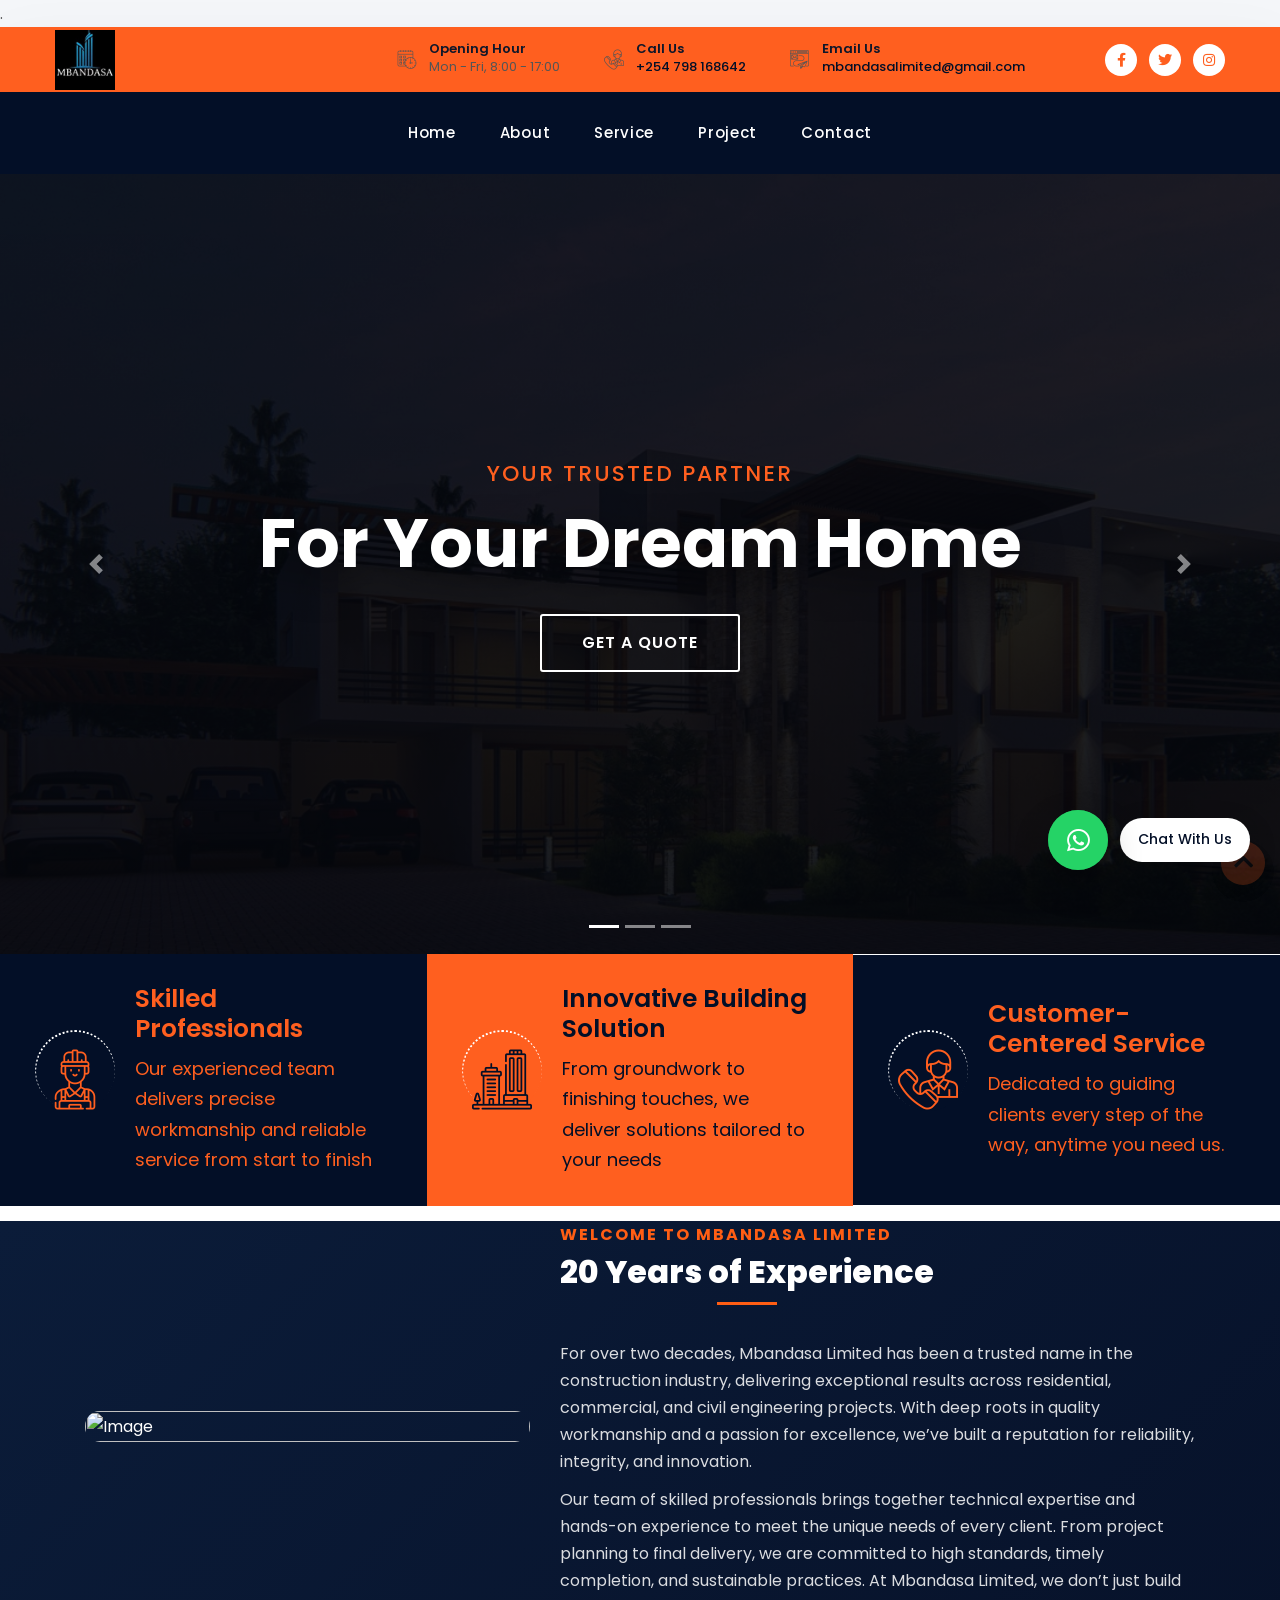
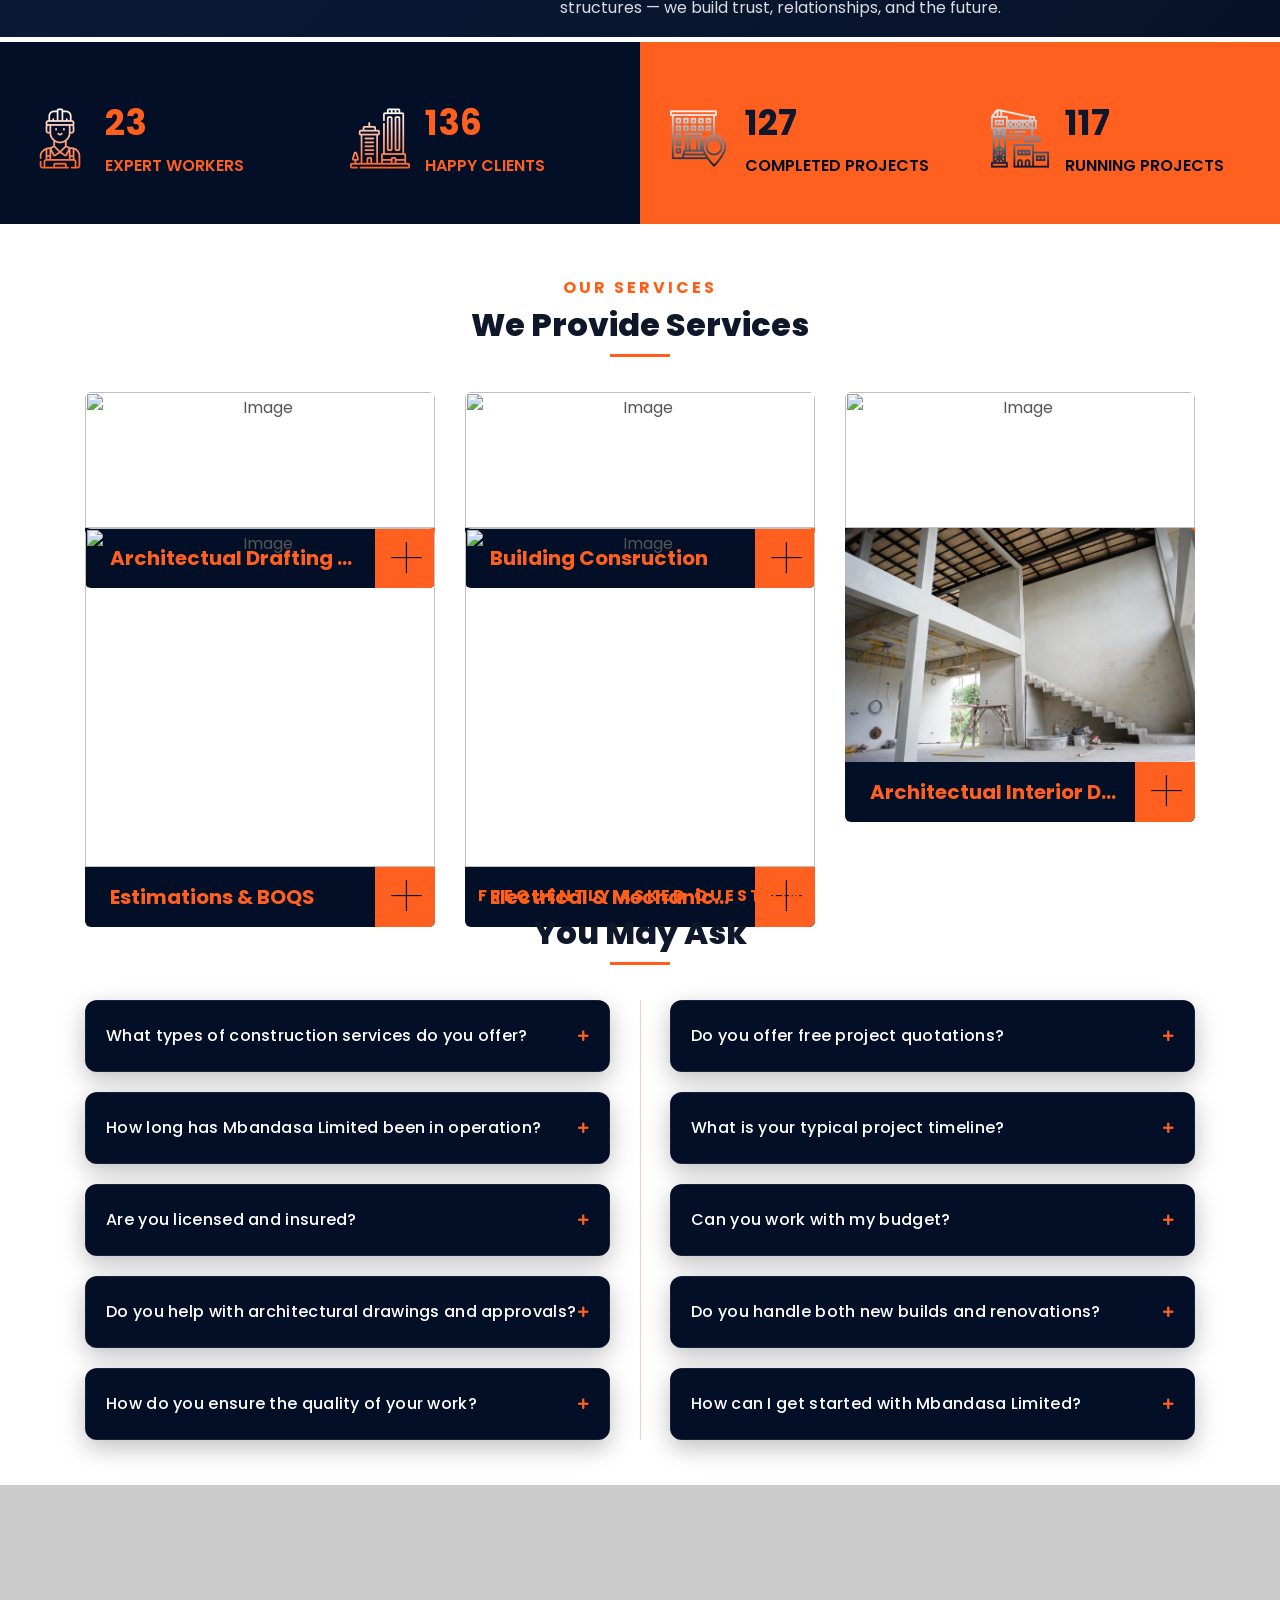
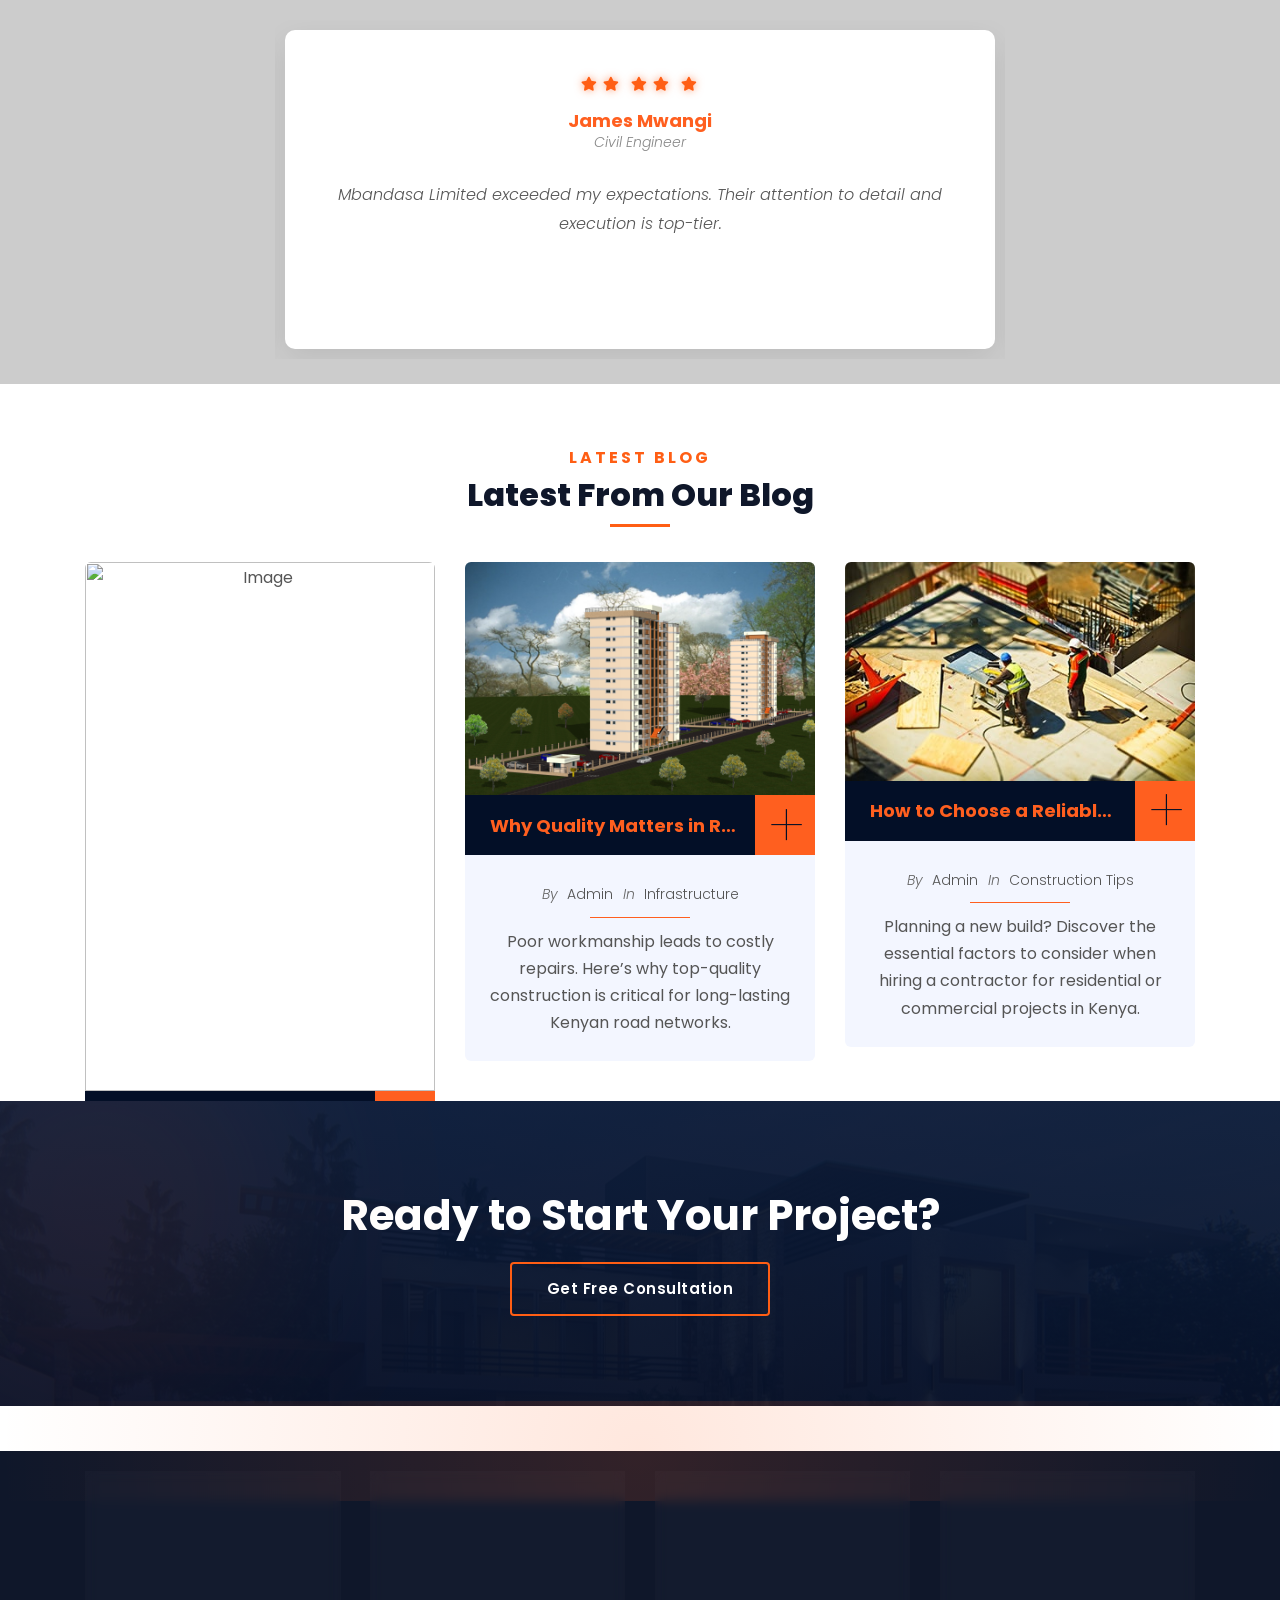
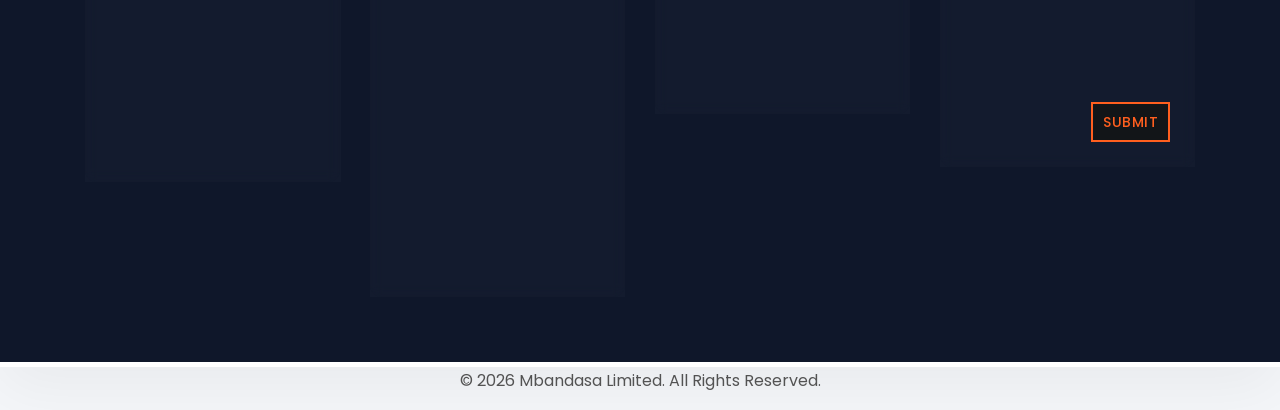
==== commit ad9b8d12: "Update index.html" ====
--- a/index.html
+++ b/index.html
@@ -1,4 +1,4 @@
-<!DOCTYPE html>
+.<!DOCTYPE html>
 <html lang="en">
 
 <head>
@@ -988,4 +988,4 @@
 
 </body>
 
-</html>+</html>
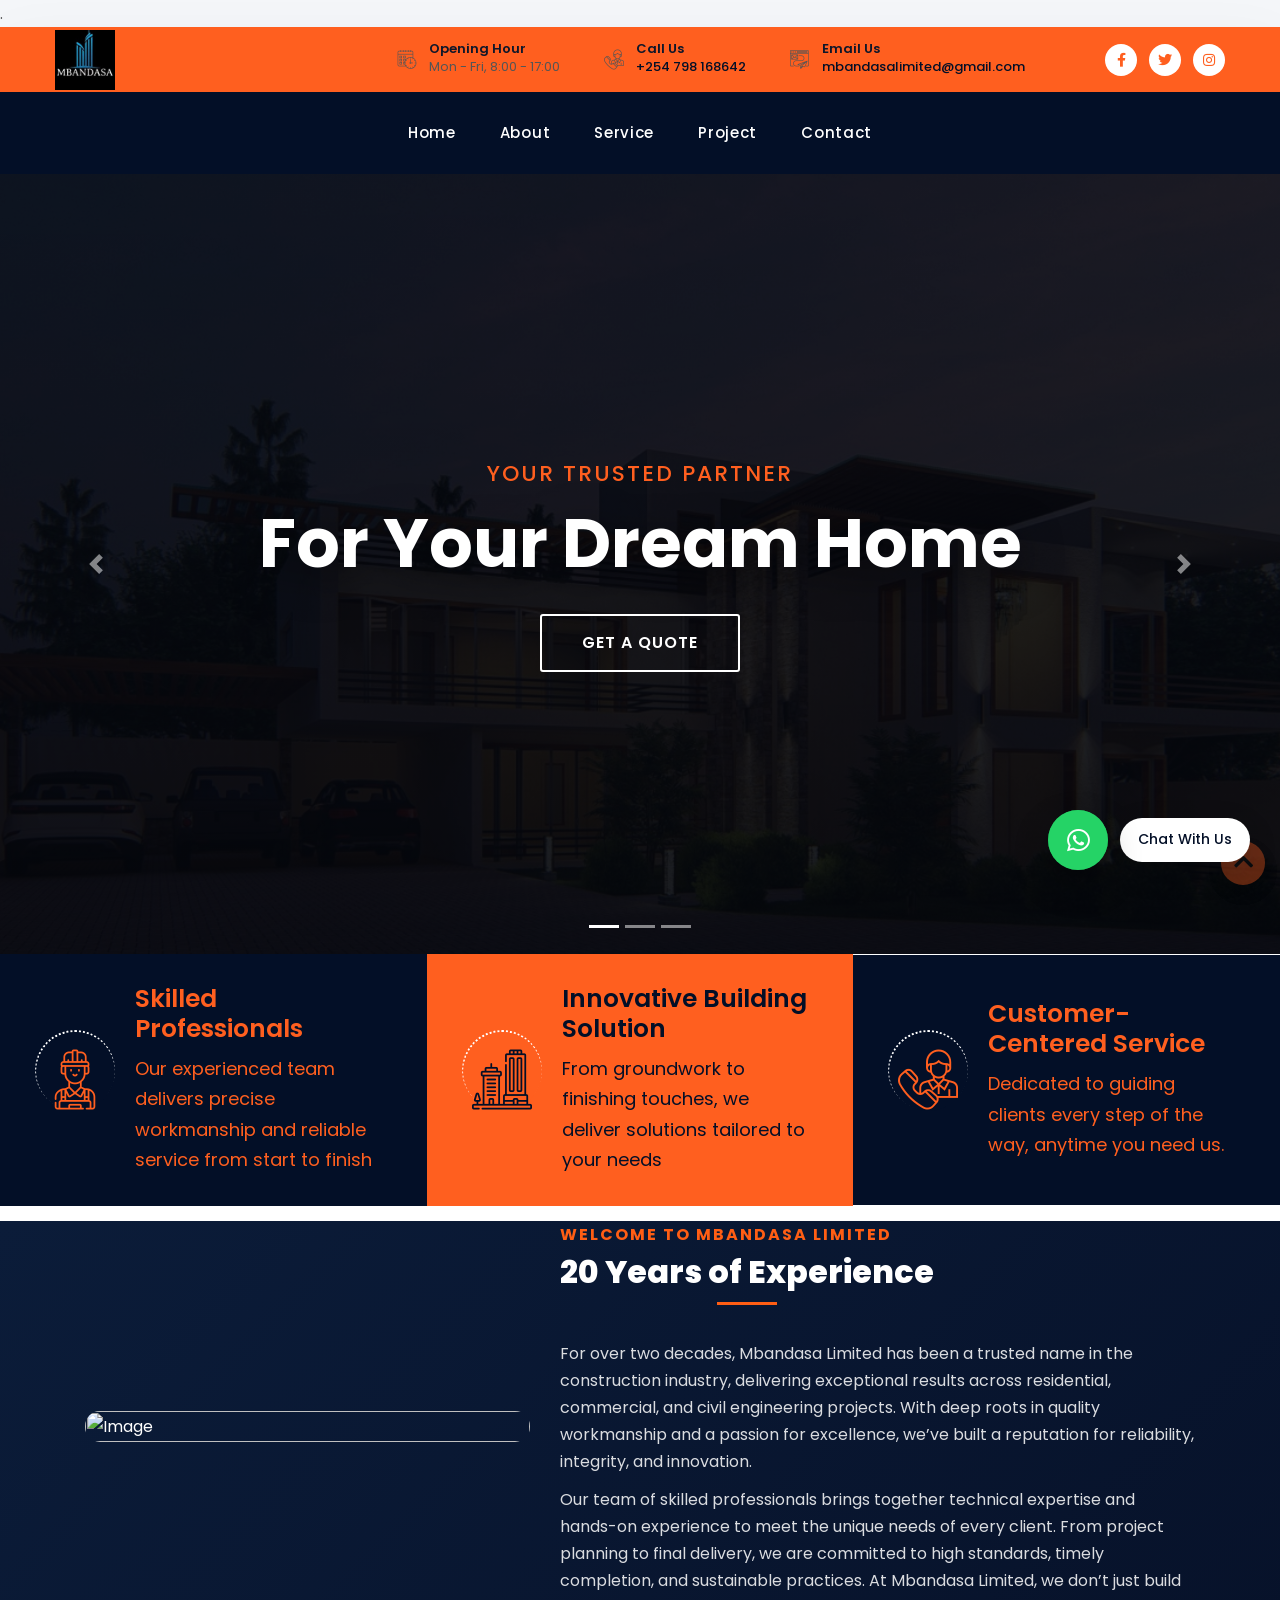
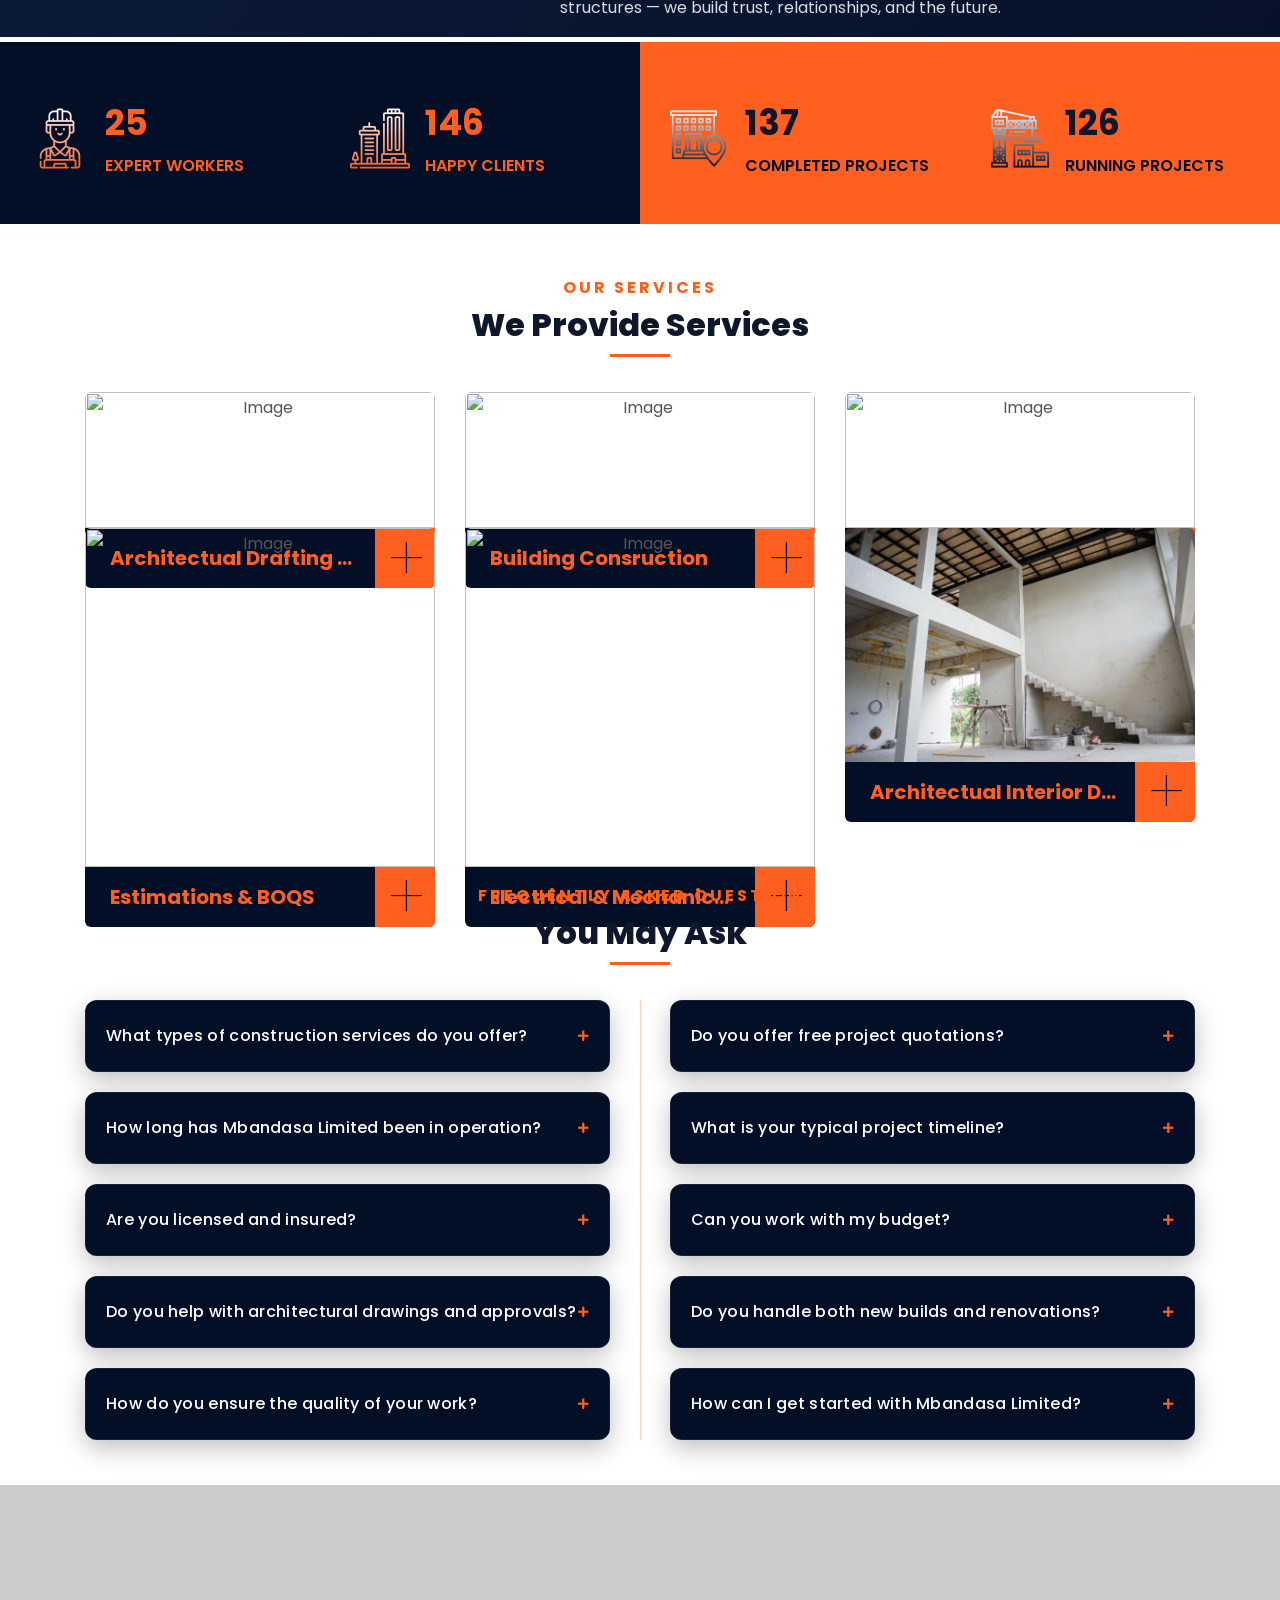
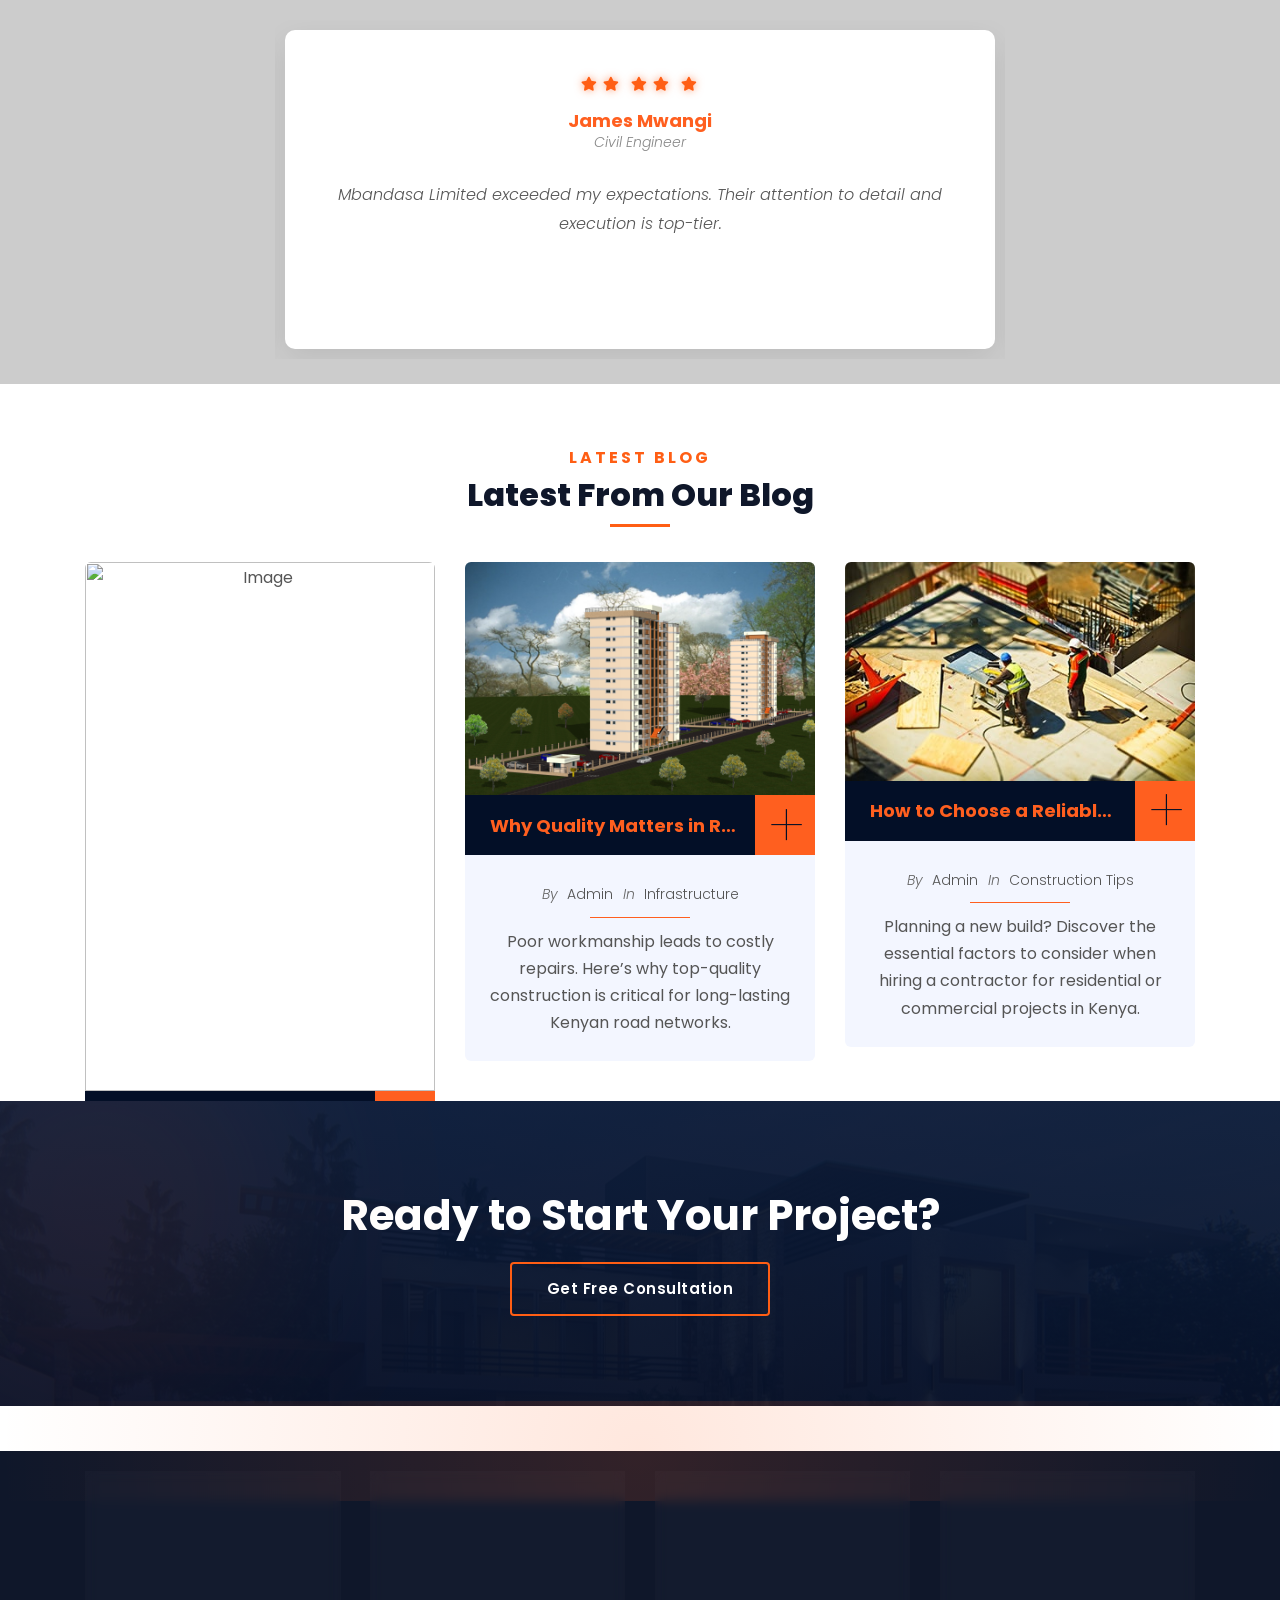
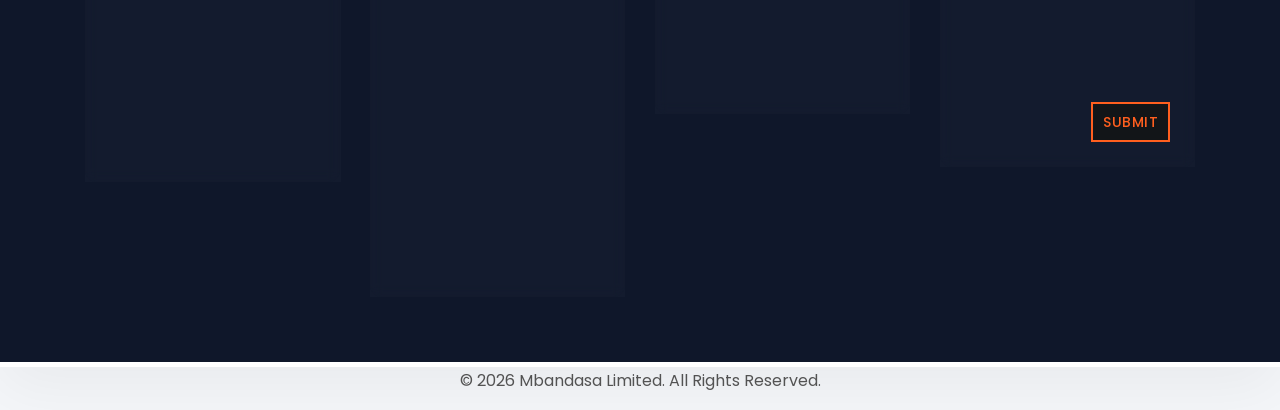
==== commit 51be115c: "fix header for layout" ====
--- a/index.html
+++ b/index.html
@@ -2,6 +2,7 @@
 <html lang="en">
 
 <head>
+    <meta name="viewport" content="width=device-width, initial-scale=1.0">
     <meta charset="utf-8">
     <title>Mbandasa</title>
     <meta content="width=device-width, initial-scale=1.0" name="viewport">
--- a/css/style.css
+++ b/css/style.css
@@ -3870,5 +3870,53 @@
 
 /* highlight active testimonial */
 .testimonial .slick-current .slider-item {
+
+    /* Bad for mobile */
+    .container {
+        width: 800px;
+    }
+
+    /* Good for mobile */
+    .container {
+        width: 90%;
+        /* 90% of the screen width */
+        max-width: 1200px;
+        /* limits width on desktop */
+        margin: 0 auto;
+        /* centers container */
+    }
+
     transform: scale(1.05);
+}
+
+img {
+    max-width: 100%;
+    /* image will not exceed container width */
+    height: auto;
+    /* maintain aspect ratio */
+}
+
+.navbar {
+    display: flex;
+    flex-wrap: wrap;
+    /* allows items to stack on small screens */
+    justify-content: space-between;
+}
+
+/* Styles for devices smaller than 768px (phones) */
+@media screen and (max-width: 768px) {
+    .navbar {
+        flex-direction: column;
+        /* stack menu items vertically */
+    }
+
+    .content {
+        padding: 10px;
+        /* smaller padding on mobile */
+    }
+
+    h1 {
+        font-size: 24px;
+        /* smaller heading on phone */
+    }
 }
